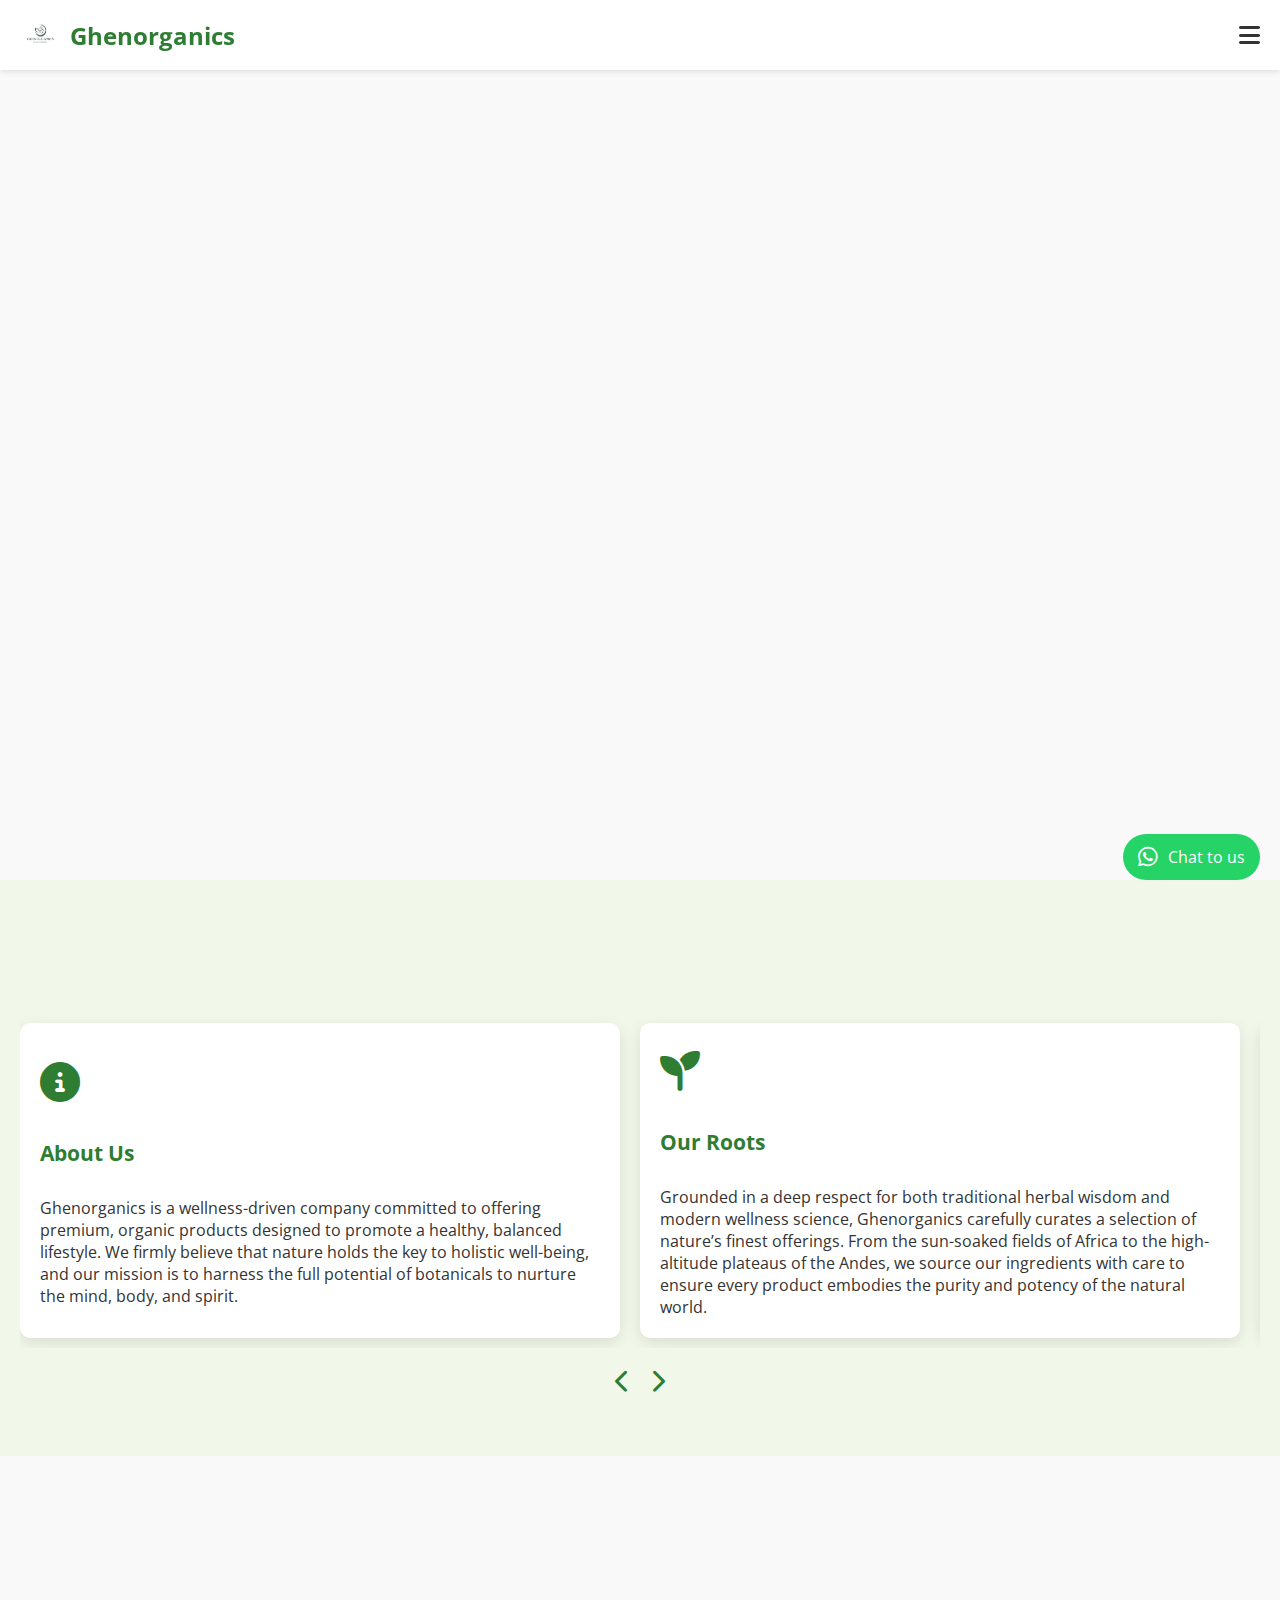
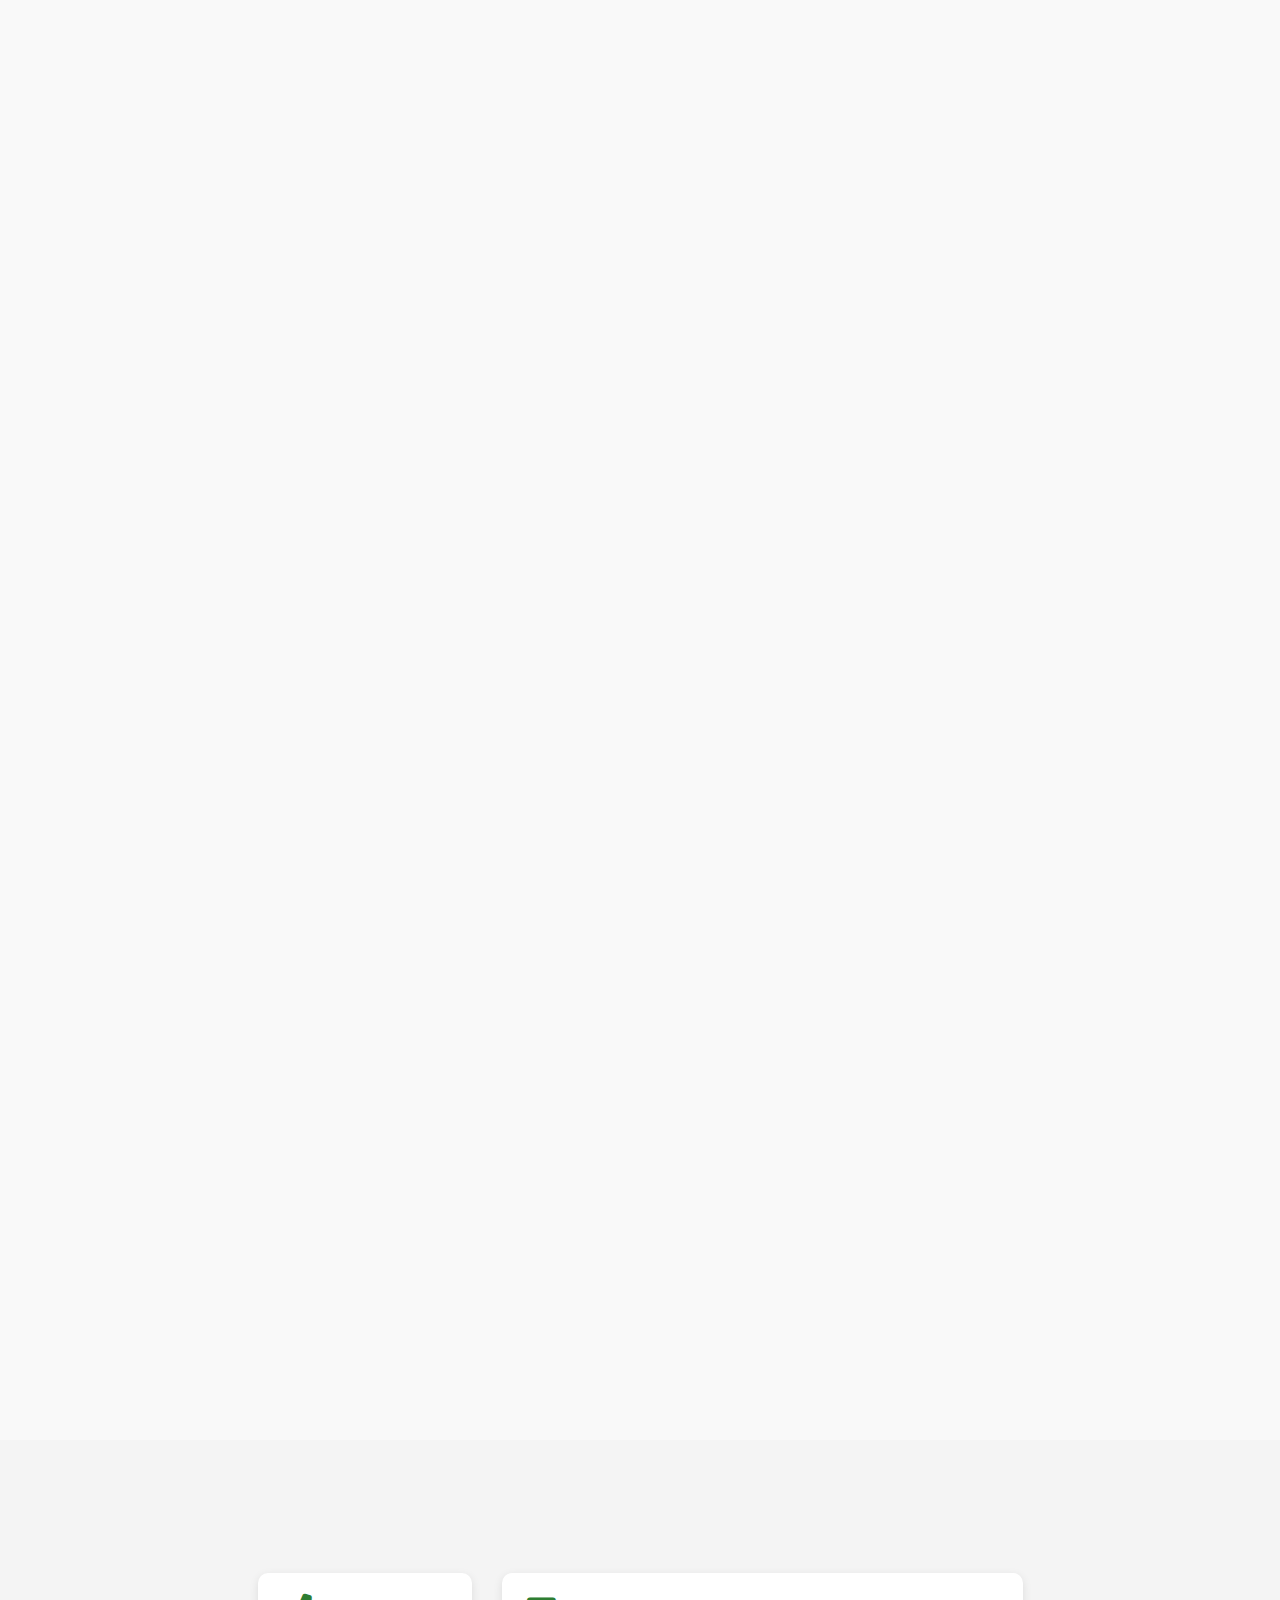
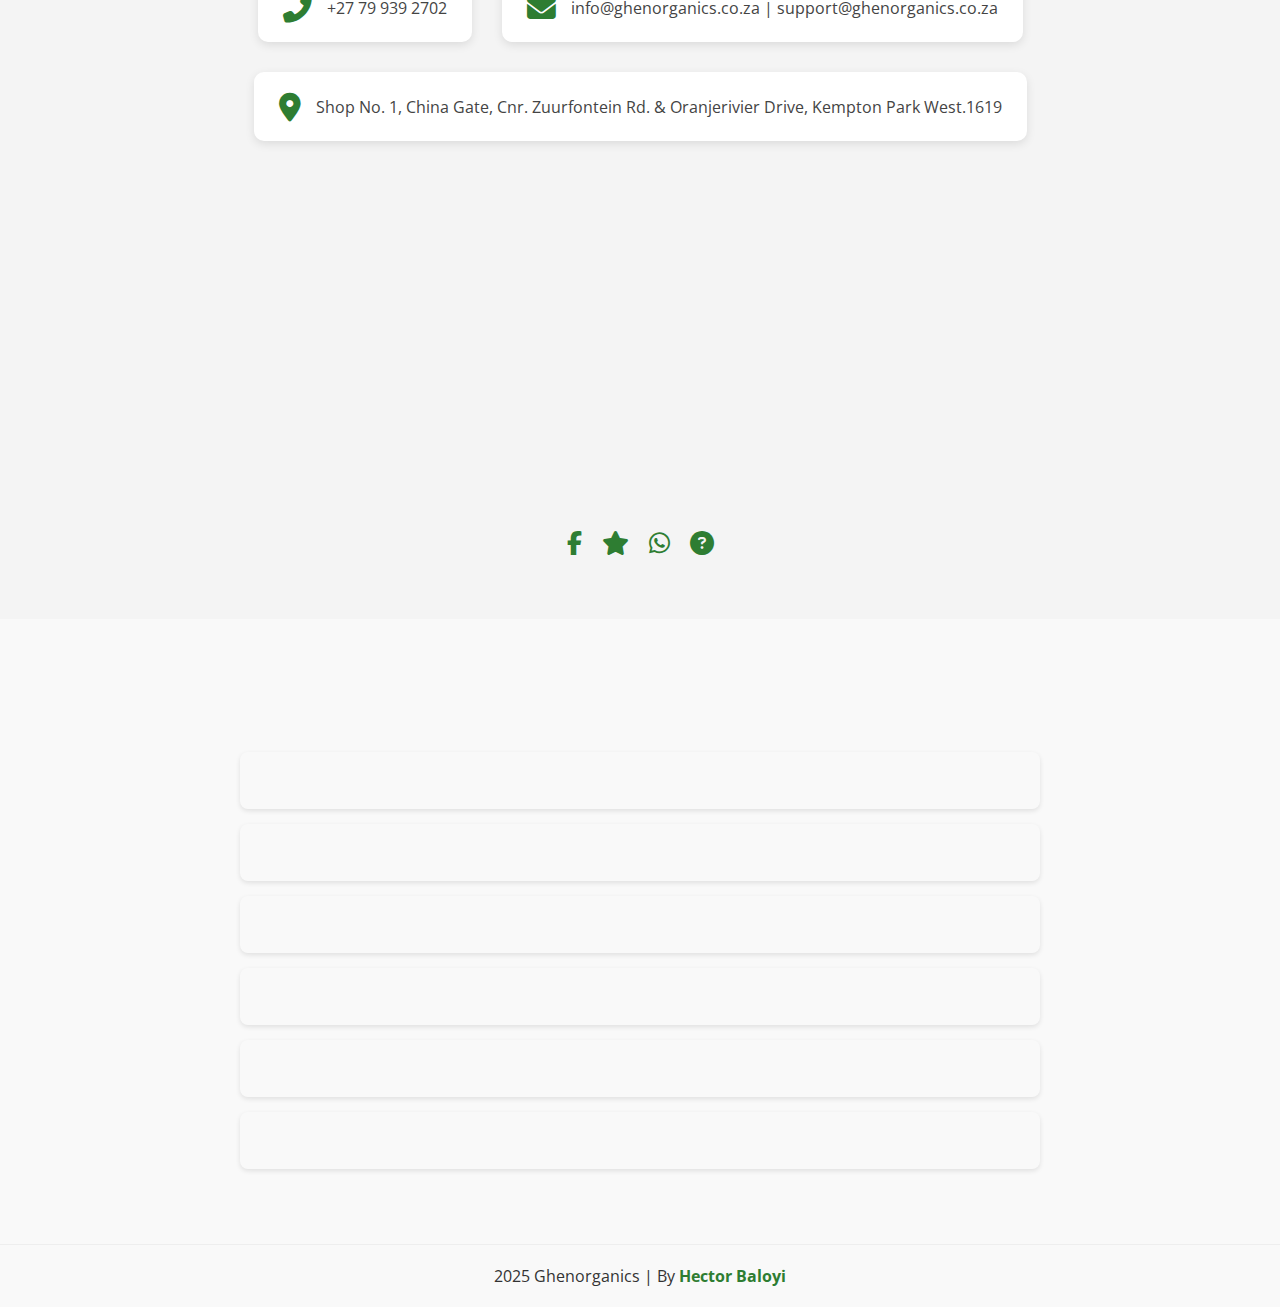
==== index.html @ cfd5ca0f "Update index.html" ====
<!DOCTYPE html>
<html lang="en">
    <head>
        <meta charset="UTF-8" />
        <meta name="viewport" content="width=device-width, initial-scale=1.0" />
        <title>Ghenorganics</title>
        <meta name="description" content="Ghenorganics offers premium organic wellness products to support your natural lifestyle. Explore our selection of herbal supplements and holistic health solutions." />
        <meta name="keywords" content="Ghenorganics, organic products, herbal supplements, wellness, health, natural remedies, South Africa" />
        <meta name="author" content="Hector Baloyi" />
      
        <!-- Open Graph / Facebook -->
        <meta property="og:type" content="website" />
        <meta property="og:title" content="Ghenorganics - Pure Organic Wellness" />
        <meta property="og:description" content="Explore our range of herbal wellness products, including Maca Root, Sea Moss, Shilajit, and more. Natural remedies, ethically sourced." />
        <meta property="og:image" content="images/logo.png" />
        <meta property="og:url" content="https://www.ghenorganics.co.za/" />
        <meta property="og:site_name" content="Ghenorganics" />
      
        <!-- Twitter Card -->
        <meta name="twitter:card" content="summary_large_image" />
        <meta name="twitter:title" content="Ghenorganics - Pure Organic Wellness" />
        <meta name="twitter:description" content="Organic health products that empower your wellbeing. Made with love in Africa." />
        <meta name="twitter:image" content="images/logo.png" />
      
        <!-- Favicon -->
        <link rel="icon" href="images/logo.png" type="image/png" />
      
        <!-- Stylesheets and Scripts -->
        <link rel="stylesheet" href="style.css" />
        <link rel="stylesheet" href="https://cdnjs.cloudflare.com/ajax/libs/font-awesome/6.5.0/css/all.min.css" />
        <link href="https://fonts.googleapis.com/css2?family=Open+Sans:wght@400;700&display=swap" rel="stylesheet" />
        <link href="https://cdn.jsdelivr.net/npm/aos@2.3.4/dist/aos.css" rel="stylesheet" />
        <script src="script.js" defer></script>
      </head>      
<body>

    <header>
        <div class="header-bar">
          <div class="logo">
            <img src="images/logo.png" alt="Ghenorganics Logo" />
            <h1>Ghenorganics</h1>
          </div>
          <div class="hamburger" id="hamburger">
            <i class="fas fa-bars"></i> <!-- Hamburger Icon -->
          </div>
        </div>
      
        <nav class="sidebar" id="sidebar">
          <div class="close-btn" id="closeSidebar"><i class="fas fa-times"></i></div>
          <ul>
            <li><a href="#hero"><i class="fas fa-home"></i> Home</a></li>
            <li><a href="#about"><i class="fas fa-leaf"></i> About</a></li>
            <li><a href="#products"><i class="fas fa-box"></i> Products</a></li>
            <li><a href="#contact"><i class="fas fa-envelope"></i> Contact</a></li>
            <li><a href="https://www.google.com/maps/place/Ghenorganics/@-32.7016281,5.8469894,4z/data=!4m8!3m7!1s0x24be9006da9719a5:0xdee1fea10354bb97!8m2!3d-34.6283864!4d27.2516952!9m1!1b1!16s%2Fg%2F11wc32sfz3?authuser=0&entry=ttu&g_ep=EgoyMDI1MDQwNy4wIKXMDSoASAFQAw%3D%3D" target="_blank"><i class="fas fa-star"></i> Rate Us</a></li>
            <li><a href="#faq"><i class="fas fa-question-circle"></i> FAQ</a></li>
          </ul>
        </nav>
      </header>
      

      <section id="hero" class="hero-slider">
        <div class="slide" style="background-image: url('images/slide1.jpg')">
          <div class="slide-text">
            <h1 data-aos="fade-up">Pure Organic Wellness</h1>
          </div>
        </div>
        <div class="slide" style="background-image: url('images/slide2.jpg')">
          <div class="slide-text">
            <h1 data-aos="fade-up">Naturally Boost Your Energy</h1>
          </div>
        </div>
        <div class="slide" style="background-image: url('images/slide3.jpg')">
          <div class="slide-text">
            <h1 data-aos="fade-up">Empower Your Health</h1>
          </div>
        </div>
        <div class="slide" style="background-image: url('images/slide4.jpg')">
          <div class="slide-text">
            <h1 data-aos="fade-up">Herbal Support for Modern Life</h1>
          </div>
        </div>
      </section>
    

  <section class="about" id="about">
    <h2 data-aos="fade-up">Welcome to Ghenorganics</h2>
    
    <div class="about-scroll-container">
      <div class="about-item">
        <div class="about-icon">
          <i class="fas fa-info-circle"></i>
        </div>
        <h3>About Us</h3>
        <p>
          Ghenorganics is a wellness-driven company committed to offering premium, organic products designed to promote a healthy, balanced lifestyle. We firmly believe that nature holds the key to holistic well-being, and our mission is to harness the full potential of botanicals to nurture the mind, body, and spirit.
        </p>
      </div>
  
      <div class="about-item">
        <div class="about-icon">
          <i class="fas fa-seedling"></i>
        </div>
        <h3>Our Roots</h3>
        <p>
          Grounded in a deep respect for both traditional herbal wisdom and modern wellness science, Ghenorganics carefully curates a selection of nature’s finest offerings. From the sun-soaked fields of Africa to the high-altitude plateaus of the Andes, we source our ingredients with care to ensure every product embodies the purity and potency of the natural world.
        </p>
      </div>
  
      <div class="about-item">
        <div class="about-icon">
          <i class="fas fa-box"></i>
        </div>
        <h3>Our Products</h3>
        <p>
          Ghenorganics proudly presents a range of thoughtfully crafted supplements, including blends featuring renowned ingredients like Maca Root, African Potato, and other health-boosting botanicals. Our formulations are designed to seamlessly integrate into your daily routine, supporting immune health, hormonal balance, energy, and overall vitality.
        </p>
      </div>
  
      <div class="about-item">
        <div class="about-icon">
          <i class="fas fa-check-circle"></i>
        </div>
        <h3>Quality Assurance</h3>
        <p>
          At Ghenorganics, quality is our highest priority. We adhere to stringent standards throughout the production process—from sourcing to packaging. Our dedication to purity ensures that each Ghenorganics product is free from artificial additives, preservatives, and GMOs, so you can trust that you're receiving the best nature has to offer.
        </p>
      </div>
  
      <div class="about-item">
        <div class="about-icon">
          <i class="fas fa-hands-helping"></i>
        </div>
        <h3>Community and Sustainability</h3>
        <p>
          Ghenorganics is more than just a brand; it’s a community of individuals committed to a natural approach to wellness. We foster a culture of shared knowledge, where everyone can learn and grow on their wellness journey. We are also dedicated to sustainable and ethical practices, ensuring our impact on the planet is as positive as the benefits our products provide.
        </p>
      </div>
  
      <div class="about-item">
        <div class="about-icon">
          <i class="fas fa-hand-holding-heart"></i>
        </div>
        <h3>Join Us on the Journey</h3>
        <p>
          Embark on a path to wellness with Ghenorganics. Whether you’re just beginning your journey toward a healthier lifestyle or are already well-versed in natural remedies, our products are crafted for you. Explore the richness of nature and discover the difference Ghenorganics can make in your life.
        </p>
      </div>
    </div>
  
    <div class="scroll-nav">
      <button class="scroll-btn prev-btn"><i class="fas fa-chevron-left"></i></button>
      <button class="scroll-btn next-btn"><i class="fas fa-chevron-right"></i></button>
    </div>
  </section>

  <section class="products" id="products">
    <h2 data-aos="fade-up">Our Products</h2>
    <div class="search-box" data-aos="fade-up">
      <input type="text" id="product-search" placeholder="Search for a product..." />
    </div>
    <div class="product-list">
      <div class="product" data-aos="fade-up">
        <img src="images/ashwagandha.jpg" alt="Ashwagandha" />
        <h3>Ashwagandha</h3>
        <p>Natural stress support and energy booster.</p>
        <p class="price">R130</p>
        <a class="btn" href="https://wa.me/27799392702?text=I'm%20interested%20in%20Ashwagandha">Order Now</a>
      </div>
      <div class="product" data-aos="fade-up">
        <img src="images/collagen.jpg" alt="Collagen" />
        <h3>Collagen</h3>
        <p>Supports skin, joints, and overall vitality.</p>
        <p class="price">R140</p>
        <a class="btn" href="https://wa.me/27799392702?text=I'm%20interested%20in%20Collagen">Order Now</a>
      </div>
      <div class="product" data-aos="fade-up">
        <img src="images/maca.jpg" alt="Maca Root" />
        <h3>Maca Root</h3>
        <p>Enhances stamina, mood and endurance.</p>
        <p class="price">R120</p>
        <a class="btn" href="https://wa.me/27799392702?text=I'm%20interested%20in%20Maca%20Root">Order Now</a>
      </div>
      <div class="product" data-aos="fade-up">
        <img src="images/macho.jpg" alt="Macho Man" />
        <h3>Macho Man</h3>
        <p>Men's vitality and hormonal balance.</p>
        <p class="price">R170</p>
        <a class="btn" href="https://wa.me/27799392702?text=I'm%20interested%20in%20Macho%20Man">Order Now</a>
      </div>
      <div class="product" data-aos="fade-up">
        <img src="images/moringa.jpg" alt="Moringa" />
        <h3>Moringa</h3>
        <p>Superfood packed with nutrients and antioxidants.</p>
        <p class="price">R90</p>
        <a class="btn" href="https://wa.me/27799392702?text=I'm%20interested%20in%20Moringa">Order Now</a>
      </div>
      <div class="product" data-aos="fade-up">
        <img src="images/seamoss.jpg" alt="SEA MOSS" />
        <h3>SEA MOSS</h3>
        <p>Immune-boosting marine super supplement.</p>
        <p class="price">R150</p>
        <a class="btn" href="https://wa.me/27799392702?text=I'm%20interested%20in%20SEA%20MOSS">Order Now</a>
      </div>
      <div class="product" data-aos="fade-up">
        <img src="images/shilajit.jpg" alt="Shilajit" />
        <h3>Shilajit</h3>
        <p>Restores energy, enhances performance and wellness.</p>
        <p class="price">R200</p>
        <a class="btn" href="https://wa.me/27799392702?text=I'm%20interested%20in%20Shilajit">Order Now</a>
      </div>
      <div class="product" data-aos="fade-up">
        <img src="images/soursop.jpg" alt="Soursop Leaves" />
        <h3>Soursop Leaves</h3>
        <p>Traditional remedy for immunity and detox.</p>
        <p class="price">R100</p>
        <a class="btn" href="https://wa.me/27799392702?text=I'm%20interested%20in%20Soursop%20Leaves">Order Now</a>
      </div>
      <div class="product" data-aos="fade-up">
        <img src="images/zinc.jpg" alt="Zinc" />
        <h3>Zinc</h3>
        <p>Supports immunity and cellular metabolism.</p>
        <p class="price">R80</p>
        <a class="btn" href="https://wa.me/27799392702?text=I'm%20interested%20in%20Zinc">Order Now</a>
      </div>
    </div>
  </section>

  <section class="contact" id="contact">
    <h2 data-aos="fade-up">Contact Us</h2>
    
    <div class="contact-container">
      <div class="contact-info">
        <div class="contact-item">
          <div class="contact-icon">
            <i class="fas fa-phone-alt"></i>
          </div>
          <div class="contact-text">
            <p>+27 79 939 2702</p>
          </div>
        </div>
        
        <div class="contact-item">
          <div class="contact-icon">
            <i class="fas fa-envelope"></i>
          </div>
          <div class="contact-text">
            <p>info@ghenorganics.co.za | support@ghenorganics.co.za</p>
          </div>
        </div>
        
        <div class="contact-item">
          <div class="contact-icon">
            <i class="fas fa-map-marker-alt"></i>
          </div>
          <div class="contact-text">
            <p>Shop No. 1, China Gate, Cnr. Zuurfontein Rd. & Oranjerivier Drive, Kempton Park West.1619</p>
          </div>
        </div>
      </div>
      
      <iframe class="map" data-aos="fade-up" src="https://www.google.com/maps?q=14+Panfluit+Street,+Eco+Park+East,+Centurion,+Gauteng,+0157&output=embed"></iframe>
    </div>
    
    <div class="contact-links">
      <a href="https://www.facebook.com/ghenoragnics/" target="_blank" class="contact-link">
        <i class="fab fa-facebook-f"></i>
      </a>
      <a href="https://www.google.com/maps/place/Ghenorganics/@-32.7016281,5.8469894,4z/data=!4m8!3m7!1s0x24be9006da9719a5:0xdee1fea10354bb97!8m2!3d-34.6283864!4d27.2516952!9m1!1b1!16s%2Fg%2F11wc32sfz3?authuser=0&entry=ttu&g_ep=EgoyMDI1MDQwNy4wIKXMDSoASAFQAw%3D%3D" target="_blank" class="contact-link">
        <i class="fas fa-star"></i>
      </a>
      <a href="https://wa.me/27799392702" target="_blank" class="contact-link">
        <i class="fab fa-whatsapp"></i>
      </a>
      <a href="#faq" class="contact-link">
        <i class="fas fa-question-circle"></i>
      </a>
    </div>
  </section>

  <!-- FAQ Section -->
  <section class="faq" id="faq">
    <h2 data-aos="fade-up">Frequently Asked Questions</h2>
    <div class="faq-container">
      <div class="faq-item">
        <div class="faq-question" data-aos="fade-up">Are your products organic?</div>
        <div class="faq-answer" data-aos="fade-up">
          Yes, at GhenOrganics, we prioritize using certified organic ingredients in all our products. We carefully source them from trusted suppliers to meet the highest standards of quality and purity. Our goal is to provide natural, wholesome options that promote your health and wellness, free from harmful chemicals and additives.
        </div>
      </div>

      <div class="faq-item">
        <div class="faq-question" data-aos="fade-up">How long will it take to receive my order?</div>
        <div class="faq-answer" data-aos="fade-up">
          Domestic Shipping: For orders within South Africa, standard shipping typically takes 3-7 business days. We also offer expedited shipping, which delivers in 1-3 business days for faster service.
        </div>
      </div>

      <div class="faq-item">
        <div class="faq-question" data-aos="fade-up">Can I use your products if I’m pregnant or breastfeeding?</div>
        <div class="faq-answer" data-aos="fade-up">
          Yes, many of our products are safe to use during pregnancy and breastfeeding, as they contain natural and organic ingredients. However, please consider the following:
          <br><br>
          Consult Your Healthcare Provider: Always check with your healthcare provider before using any new skincare or wellness products during pregnancy or breastfeeding, especially if you have specific concerns or conditions.
          <br><br>
          Check Product Labels: Read the labels and product descriptions for any specific warnings or recommendations related to pregnancy and breastfeeding.
          <br><br>
          Avoid Certain Ingredients: Certain ingredients, such as essential oils (e.g., rosemary, clary sage, peppermint), retinoids, and salicylic acid, may not be suitable during pregnancy. Check the ingredient list carefully and avoid these substances unless approved by your healthcare provider.
          <br><br>
          Perform a Patch Test: Hormonal changes during pregnancy can make skin more sensitive. Test the product by applying a small amount to a small area of skin and wait 24 hours to check for any adverse reactions.
          <br><br>
          Use Gentle, Hydrating Products: Opt for gentle, hydrating products free from harsh chemicals or fragrances, as your skin may be more sensitive during this time.
          <br><br>
          At GhenOrganics, we strive to create safe, effective products for every stage of life. If you have concerns about using our products while pregnant or breastfeeding, don’t hesitate to reach out to our customer service team for more guidance.
        </div>
      </div>

      <div class="faq-item">
        <div class="faq-question" data-aos="fade-up">Are your products safe for children?</div>
        <div class="faq-answer" data-aos="fade-up">
          Yes, many of our products are safe for children, thanks to our use of natural, gentle, and organic ingredients. However, children’s skin can be more sensitive than adults, so we recommend the following precautions:
          <br><br>
          Check Product Labels: Always review the product labels for any age-specific recommendations or warnings.
          <br><br>
          Patch Test First: Before applying a new product to your child, perform a patch test by applying a small amount on a small area of their skin. Wait 24 hours to check for any adverse reactions.
          <br><br>
          Consult with a Pediatrician: If you're unsure about a product’s suitability for your child, it’s best to consult with your pediatrician or healthcare provider.
          <br><br>
          Avoid Certain Ingredients: Some essential oils and strong botanicals may not be suitable for young children. Always check the ingredient list and avoid products with strong essential oils or other intense ingredients that could irritate a child’s delicate skin.
          <br><br>
          We are committed to transparency and ensuring the safety of all our products. If you have specific questions or concerns, feel free to contact our customer service team.
        </div>
      </div>

      <div class="faq-item">
        <div class="faq-question" data-aos="fade-up">What ingredients do you use in your products?</div>
        <div class="faq-answer" data-aos="fade-up">
          We use a variety of organic plant extracts and natural ingredients in our products. Our focus is on harnessing the power of nature to deliver effective, nourishing skincare and wellness solutions.
        </div>
      </div>

      <div class="faq-item">
        <div class="faq-question" data-aos="fade-up">How should I store my products?</div>
        <div class="faq-answer" data-aos="fade-up">
          To maintain the effectiveness of your GhenOrganics products, please follow these storage guidelines:
          <br><br>
          Store in a Cool, Dry Place: Keep your products in a cool, dry environment, away from direct sunlight, heat, and moisture, to preserve their potency.
          <br><br>
          Seal Tightly: Ensure that all containers are tightly sealed after use to protect the products from air and moisture, which can degrade their quality.
          <br><br>
          Avoid Refrigeration: Most of our products do not require refrigeration unless stated otherwise on the product label. Room temperature storage is usually sufficient.
          <br><br>
          Use Clean Hands or Utensils: For products in jars or tubs, always use clean hands or utensils to avoid contaminating the product with bacteria.
          <br><br>
          Follow Specific Instructions: Some products may have unique storage needs outlined on their labels. Please follow these instructions to ensure the best performance.
          <br><br>
          By following these simple storage tips, you can ensure that your GhenOrganics products remain effective and safe to use for as long as possible.
        </div>
      </div>
    </div>
  </section>

  <footer>
    <p>2025 Ghenorganics | By <a href="https://www.valoyitech.co.za/" target="_blank">Hector Baloyi</a></p>
  </footer>

  <a class="floating-whatsapp" href="https://wa.me/27799392702" target="_blank">
    <i class="fab fa-whatsapp"></i> Chat to us
  </a>

  <script src="https://cdn.jsdelivr.net/npm/aos@2.3.4/dist/aos.js"></script>
  <script>
    AOS.init();
  </script>
</body>
</html>
---- style.css ----
@import url('https://fonts.googleapis.com/css2?family=Open+Sans:wght@400;700&display=swap');

* {
  margin: 0;
  padding: 0;
  box-sizing: border-box;
}

body {
  font-family: 'Open Sans', sans-serif;
  background-color: #f9f9f9;
  color: #333;
}

/* Header Styles */
.header-bar {
  display: flex;
  justify-content: space-between;
  align-items: center;
  padding: 15px 20px;
  background-color: #fff;
  position: sticky;
  top: 0;
  z-index: 1000;
  box-shadow: 0 2px 5px rgba(0,0,0,0.1);
  transition: top 0.3s;
}

.logo {
  display: flex;
  align-items: center;
  gap: 10px;
}

.logo img {
  height: 40px;
}

.logo h1 {
  color: #2e7d32;
  font-size: 1.5rem;
}

.hamburger {
  font-size: 24px;
  cursor: pointer;
  display: flex;
  align-items: center;
  justify-content: center;
  z-index: 1001;
}

/* Sidebar Styles */
.sidebar {
  position: fixed;
  top: 0;
  left: -250px;
  width: 250px;
  height: 100%;
  background-color: #2e2e2e;
  color: #fff;
  transition: left 0.3s ease;
  z-index: 1000;
  padding-top: 60px;
}

.sidebar.active {
  left: 0;
}

.sidebar ul {
  list-style: none;
  padding: 0;
}

.sidebar ul li {
  padding: 15px 20px;
  border-bottom: 1px solid #444;
}

.sidebar ul li a {
  color: #fff;
  text-decoration: none;
  display: flex;
  align-items: center;
  gap: 10px;
  transition: transform 0.3s, color 0.3s;
}

.sidebar ul li a:hover {
  color: #00ff99;
  transform: translateX(5px);
}

.close-btn {
  position: absolute;
  top: 10px;
  right: 15px;
  font-size: 22px;
  cursor: pointer;
  color: #fff;
}

/* Responsive Styles */
@media (max-width: 768px) {
  .sidebar.active {
    left: 0;
  }
}

/* Hide header on scroll down, show on scroll up */
.hide-header {
  top: -80px !important;
}



/* HERO SECTION */
.hero-slider {
  position: relative;
  height: 90vh;
  overflow: hidden;
}

.slide {
  position: absolute;
  width: 100%;
  height: 100%;
  background-size: cover;
  background-position: center;
  transition: opacity 1s ease-in-out;
  opacity: 0;
}

.slide.active {
  opacity: 1;
  z-index: 2;
}

.slide-text {
  position: absolute;
  bottom: 20%;
  left: 10%;
  color: #fff;
  z-index: 3;
}

.slide-text h1 {
  font-size: 3rem;
  text-shadow: 2px 2px 5px rgba(0,0,0,0.6);
}



/* ABOUT SECTION */
.about {
  padding: 60px 20px;
  background: #f1f8e9;
  text-align: center;
}

.about h2 {
  font-size: 2rem;
  color: #2e7d32;
  margin-bottom: 30px;
}

.about-scroll-container {
  display: flex;
  overflow-x: auto;
  gap: 20px;
  padding: 10px 0;
  scrollbar-width: none; /* Hide scrollbar in Firefox */
  -ms-overflow-style: none; /* Hide scrollbar in IE and Edge */
}

.about-scroll-container::-webkit-scrollbar {
  display: none; /* Hide scrollbar in Chrome, Safari, and Opera */
}

.about-item {
  background: white;
  border-radius: 10px;
  padding: 20px;
  box-shadow: 0 5px 15px rgba(0,0,0,0.1);
  transition: transform 0.3s, box-shadow 0.3s;
  text-align: left;
  min-width: 300px;
  max-width: 600px; /* Added max-width to allow text to wrap */
  flex: 0 0 auto; /* Prevent items from shrinking */
  display: flex;
  flex-direction: column;
  justify-content: center;
  gap: 15px; /* Adds space between elements */
}

.about-item:hover {
  transform: translateY(-10px);
  box-shadow: 0 10px 25px rgba(0,0,0,0.15);
}

.about-icon {
  font-size: 2.5rem;
  color: #2e7d32;
  margin-bottom: 15px;
}

.about-item h3 {
  font-size: 1.3rem;
  color: #2e7d32;
  margin-bottom: 15px;
}

.scroll-nav {
  display: flex;
  justify-content: center;
  margin-top: 20px;
}

.scroll-btn {
  background: none;
  border: none;
  font-size: 1.5rem;
  color: #2e7d32;
  cursor: pointer;
  margin: 0 10px;
  transition: color 0.3s;
}

.scroll-btn:hover {
  color: #1b5e20;
}

/* PRODUCTS SECTION */
.products {
  padding: 60px 20px;
}

.products h2 {
  text-align: center;
  font-size: 2rem;
  margin-bottom: 30px;
  color: #2e7d32;
}

.search-box {
  max-width: 400px;
  margin: 0 auto 30px;
}

.search-box input {
  width: 100%;
  padding: 10px 15px;
  border-radius: 8px;
  border: 1px solid #ccc;
  font-size: 1rem;
}

.product-list {
  display: grid;
  grid-template-columns: repeat(auto-fit, minmax(250px, 1fr));
  gap: 20px;
}

.product {
  background: white;
  padding: 20px;
  border-radius: 15px;
  box-shadow: 0 5px 15px rgba(0,0,0,0.1);
  transition: transform 0.3s;
}

.product:hover {
  transform: translateY(-5px);
}

.product img {
  width: 100%;
  height: 200px;
  object-fit: cover;
  border-radius: 10px;
}

.product h3 {
  margin-top: 15px;
  color: #2e7d32;
}

.product p {
  font-size: 0.95rem;
  margin: 10px 0;
}

.product .price {
  font-weight: bold;
  color: #444;
}

.product .btn {
  margin-top: 10px;
  background: #2e7d32;
  color: white;
  padding: 10px 15px;
  border: none;
  border-radius: 8px;
  cursor: pointer;
  transition: background 0.3s;
  text-decoration: none;
  display: inline-block;
}

.product .btn:hover {
  background: #1b5e20;
}

/* CONTACT SECTION */
.contact {
  background: #f4f4f4;
  padding: 60px 20px;
  text-align: center;
}

.contact h2 {
  color: #2e7d32;
  font-size: 2rem;
  margin-bottom: 30px;
}

.contact .info {
  margin: 20px 0;
  font-size: 1.1rem;
}

.map {
  margin-top: 30px;
  width: 100%;
  height: 300px;
  border: none;
  border-radius: 10px;
}

/* FLOATING WHATSAPP */
.floating-whatsapp {
  position: fixed;
  bottom: 20px;
  right: 20px;
  background: #25d366;
  color: white;
  padding: 12px 15px;
  border-radius: 50px;
  display: flex;
  align-items: center;
  gap: 10px;
  font-size: 1rem;
  z-index: 999;
  text-decoration: none;
  transition: background 0.3s;
}

.floating-whatsapp:hover {
  background: #128c7e;
}

.floating-whatsapp i {
  font-size: 1.4rem;
}

/* FAQ SECTION */
.faq {
  padding: 60px 20px;
  background: #f9f9f9;
}

.faq h2 {
  text-align: center;
  font-size: 2rem;
  margin-bottom: 30px;
  color: #2e7d32;
}

.faq-container {
  max-width: 800px;
  margin: 0 auto;
}

.faq-item {
  margin-bottom: 15px;
  border-radius: 8px;
  overflow: hidden;
  box-shadow: 0 2px 5px rgba(0,0,0,0.1);
}

.faq-question {
  background: #2e7d32;
  color: white;
  padding: 15px 20px;
  cursor: pointer;
  font-weight: bold;
  display: flex;
  justify-content: space-between;
  align-items: center;
  transition: background 0.3s;
}

.faq-question:hover {
  background: #1b5e20;
}

.faq-question::after {
  content: '+';
  font-size: 1.2rem;
}

.faq-item.active .faq-question::after {
  content: '-';
}

.faq-answer {
  background: white;
  padding: 0 20px;
  max-height: 0;
  overflow: hidden;
  transition: max-height 0.3s ease-out, padding 0.3s ease;
}

.faq-item.active .faq-answer {
  max-height: 500px;
  padding: 15px 20px;
  border-top: 1px solid #eee;
}


/* Contact Section Styles */
.contact {
  background: #f4f4f4;
  padding: 60px 20px;
}

.contact-container {
  max-width: 1200px;
  margin: 0 auto;
  text-align: center;
}

.contact-info {
  display: flex;
  justify-content: center;
  flex-wrap: wrap;
  gap: 30px;
  margin-bottom: 30px;
}

.contact-item {
  display: flex;
  align-items: center;
  gap: 15px;
  text-align: left;
  background: white;
  padding: 15px 25px;
  border-radius: 10px;
  box-shadow: 0 3px 10px rgba(0,0,0,0.1);
}

.contact-icon {
  font-size: 1.8rem;
  color: #2e7d32;
}

.contact-text {
  font-size: 1rem;
  color: #444;
}

.contact-links {
  display: flex;
  justify-content: center;
  gap: 20px;
  margin-top: 30px;
}

.contact-link {
  font-size: 1.5rem;
  color: #2e7d32;
  transition: transform 0.3s, color 0.3s;
}

.contact-link:hover {
  transform: translateY(-3px);
  color: #1b5e20;
}

.map {
  width: 100%;
  height: 300px;
  border: none;
  border-radius: 10px;
  margin-top: 20px;
}

/* Footer Styles */
footer {
  text-align: center;
  padding: 20px;
  background: #f9f9f9;
  border-top: 1px solid #eee;
}

footer a {
  color: #2e7d32;
  text-decoration: none;
  font-weight: bold;
}

footer a:hover {
  text-decoration: underline;
}

/* Responsive Adjustments */
@media (max-width: 768px) {
  .contact-info {
    flex-direction: column;
    align-items: center;
  }
  
  .contact-item {
    width: 100%;
    max-width: 400px;
  }
}
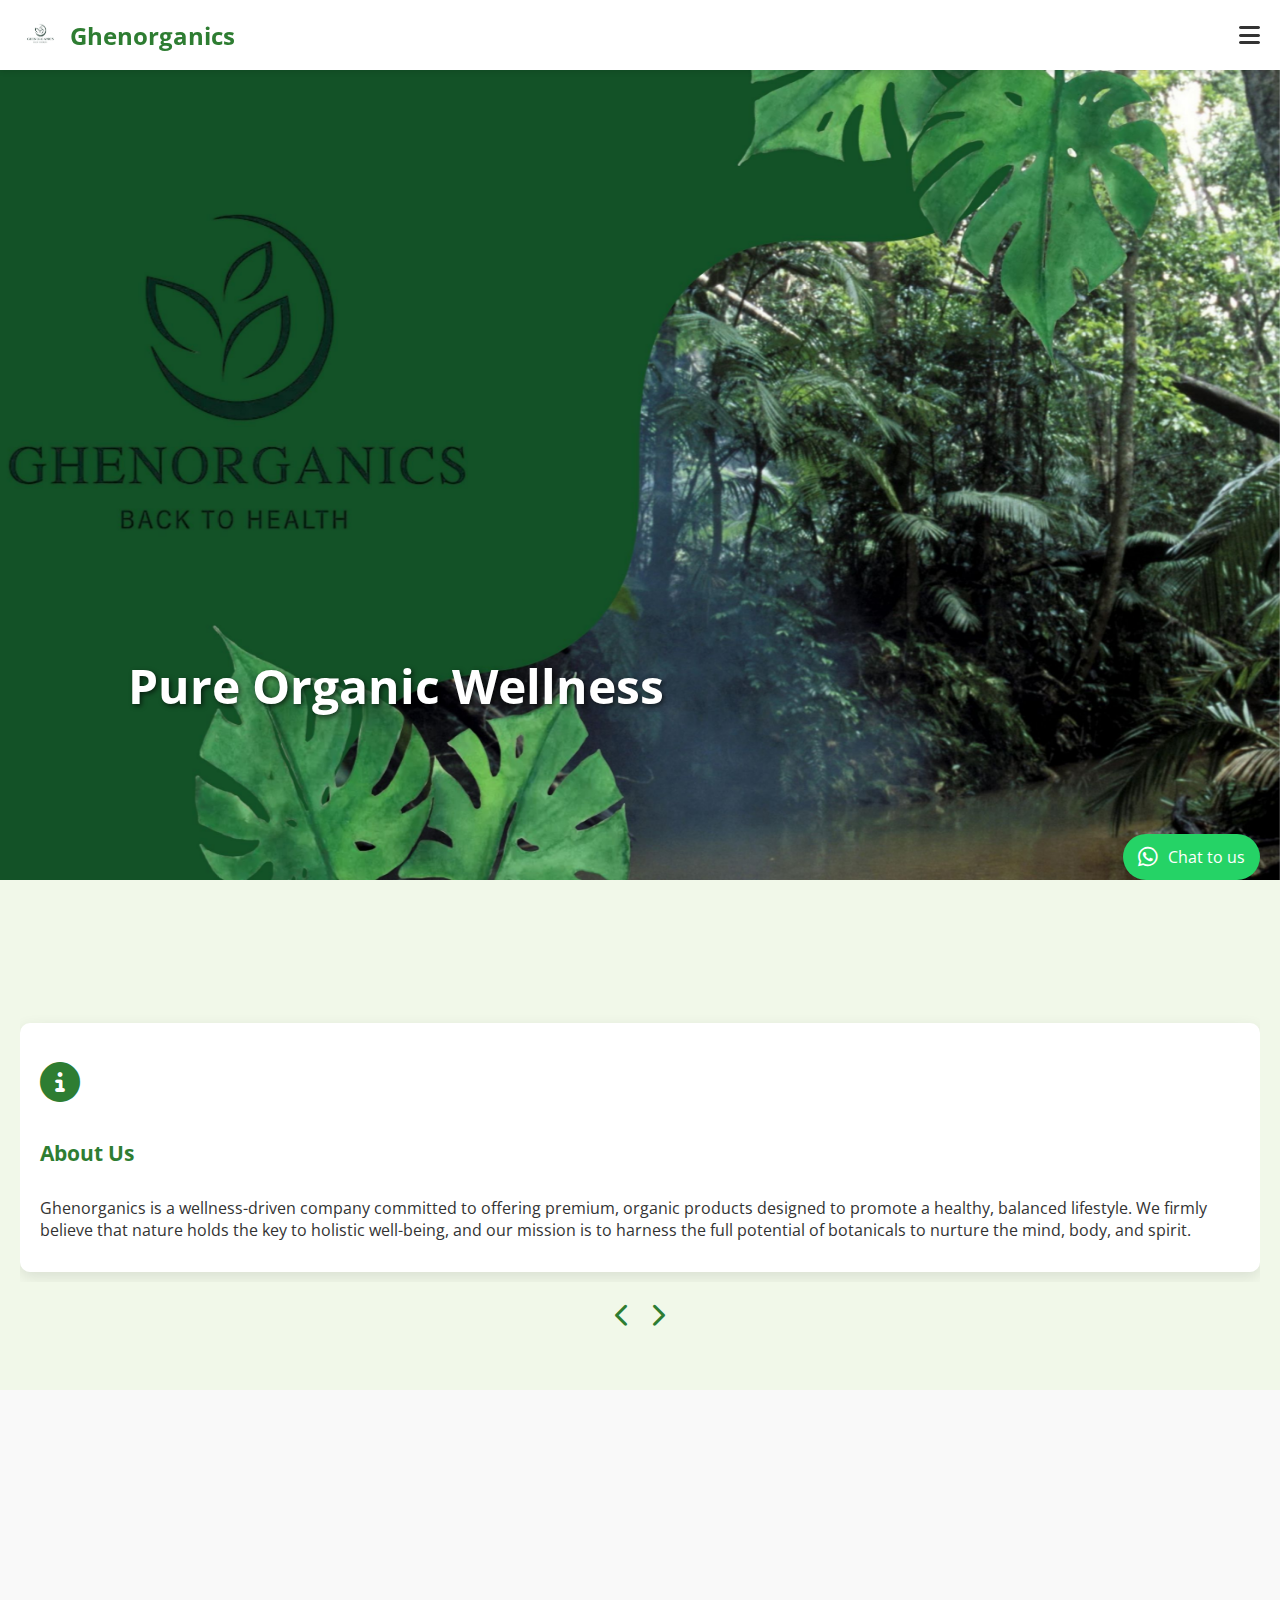
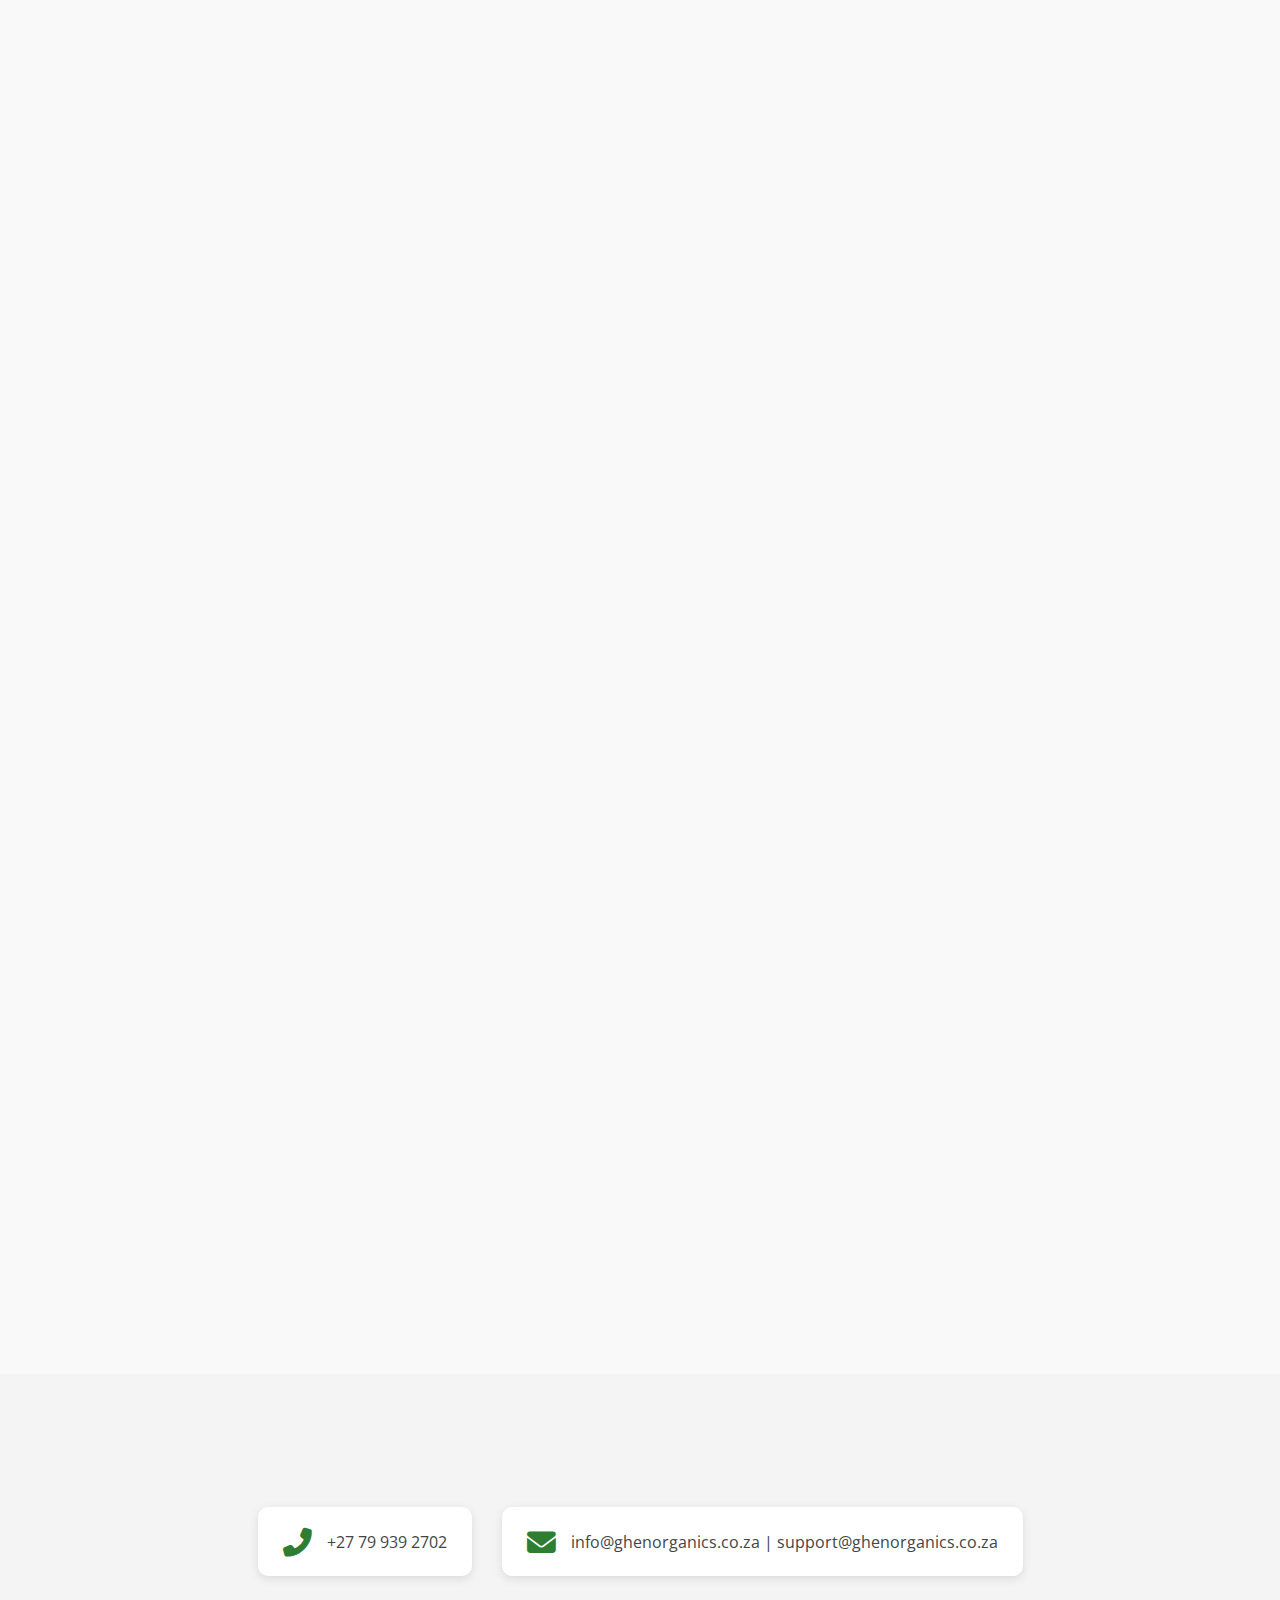
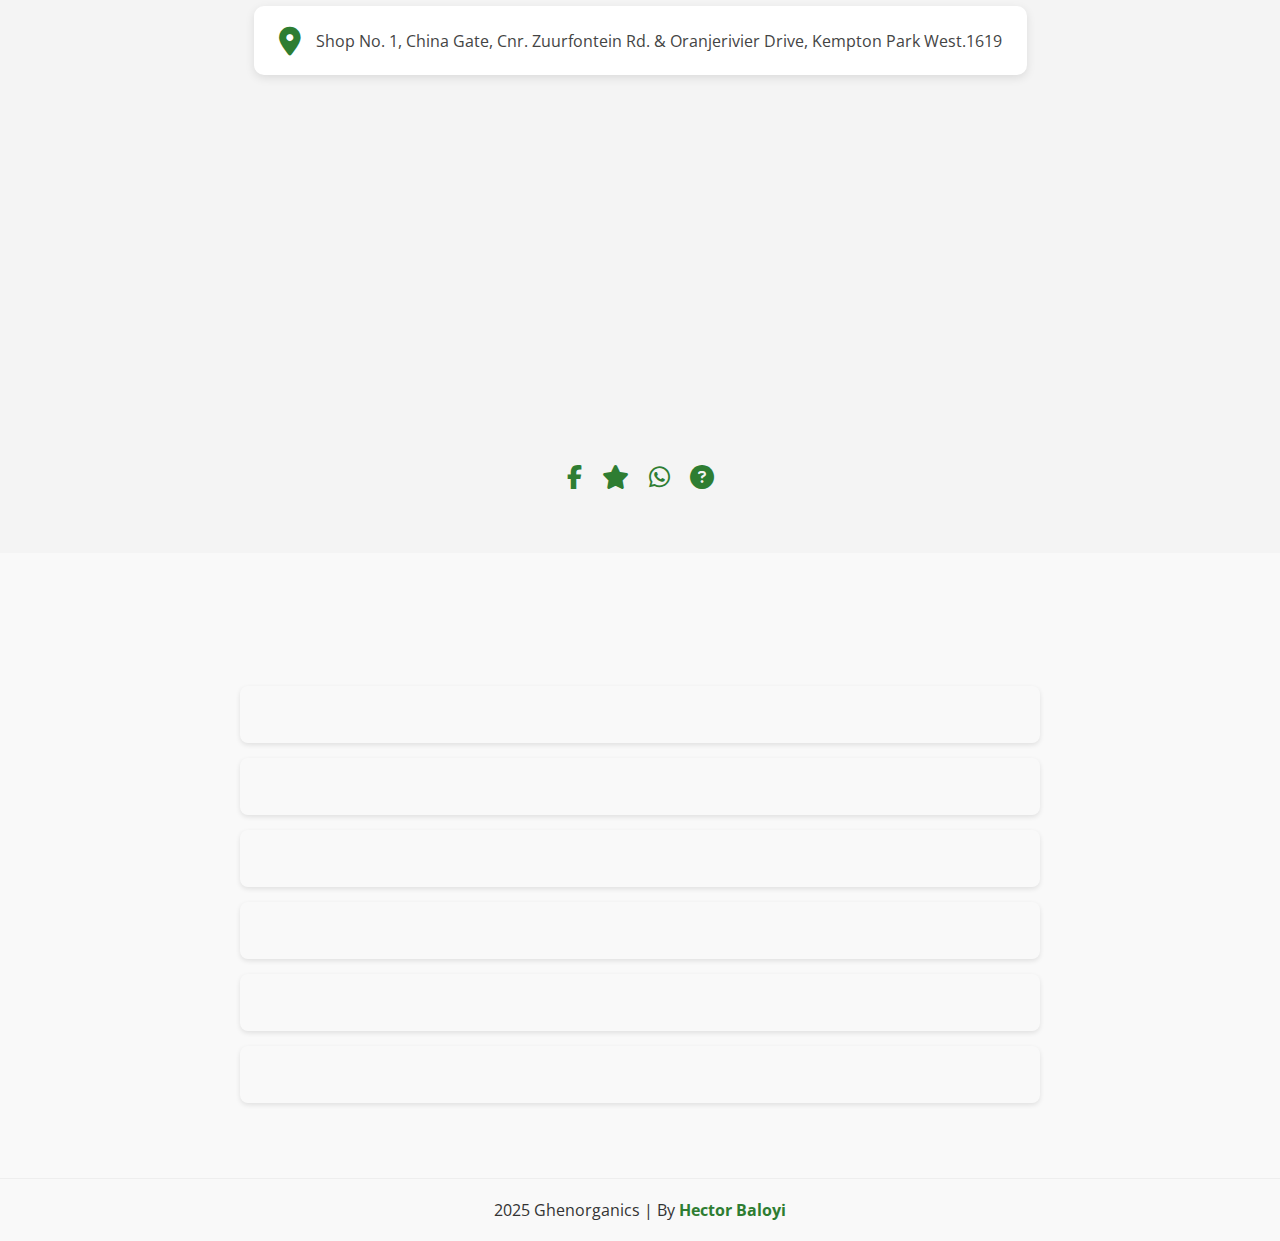
==== commit 194031ab: "Update index.html" ====
--- a/index.html
+++ b/index.html
@@ -171,14 +171,14 @@
         <img src="images/collagen.jpg" alt="Collagen" />
         <h3>Collagen</h3>
         <p>Supports skin, joints, and overall vitality.</p>
-        <p class="price">R140</p>
+        <p class="price">R120</p>
         <a class="btn" href="https://wa.me/27799392702?text=I'm%20interested%20in%20Collagen">Order Now</a>
       </div>
       <div class="product" data-aos="fade-up">
         <img src="images/maca.jpg" alt="Maca Root" />
         <h3>Maca Root</h3>
         <p>Enhances stamina, mood and endurance.</p>
-        <p class="price">R120</p>
+        <p class="price">R140</p>
         <a class="btn" href="https://wa.me/27799392702?text=I'm%20interested%20in%20Maca%20Root">Order Now</a>
       </div>
       <div class="product" data-aos="fade-up">
--- a/style.css
+++ b/style.css
@@ -168,11 +168,13 @@
 .about-scroll-container {
   display: flex;
   overflow-x: auto;
+  scroll-snap-type: x mandatory; /* Snap each card into view */
   gap: 20px;
   padding: 10px 0;
-  scrollbar-width: none; /* Hide scrollbar in Firefox */
-  -ms-overflow-style: none; /* Hide scrollbar in IE and Edge */
-}
+  scrollbar-width: none;
+  -ms-overflow-style: none;
+}
+
 
 .about-scroll-container::-webkit-scrollbar {
   display: none; /* Hide scrollbar in Chrome, Safari, and Opera */
@@ -185,14 +187,18 @@
   box-shadow: 0 5px 15px rgba(0,0,0,0.1);
   transition: transform 0.3s, box-shadow 0.3s;
   text-align: left;
-  min-width: 300px;
-  max-width: 600px; /* Added max-width to allow text to wrap */
-  flex: 0 0 auto; /* Prevent items from shrinking */
+  min-width: 100%; /* Make it full width of viewport/container */
+  max-width: 100%;
+  box-sizing: border-box;
   display: flex;
   flex-direction: column;
   justify-content: center;
-  gap: 15px; /* Adds space between elements */
-}
+  gap: 15px;
+  flex-shrink: 0; /* Do not shrink */
+  scroll-snap-align: start; /* Snap each item into view */
+}
+
+
 
 .about-item:hover {
   transform: translateY(-10px);
@@ -230,6 +236,14 @@
 .scroll-btn:hover {
   color: #1b5e20;
 }
+
+@media (max-width: 600px) {
+  .about-item {
+    padding: 15px;
+    font-size: 0.95rem; /* Slightly smaller text */
+  }
+}
+
 
 /* PRODUCTS SECTION */
 .products {
@@ -339,6 +353,15 @@
   border-radius: 10px;
 }
 
+/* Desktop-specific styles */
+@media (min-width: 768px) {
+  .map {
+    width: 80%; /* Adjust as needed */
+    max-width: 1000px; /* Optional: Set a maximum width */
+    height: 400px; /* Optional: Increase height for desktop */
+  }
+}
+
 /* FLOATING WHATSAPP */
 .floating-whatsapp {
   position: fixed;
@@ -526,4 +549,4 @@
     width: 100%;
     max-width: 400px;
   }
-}+}
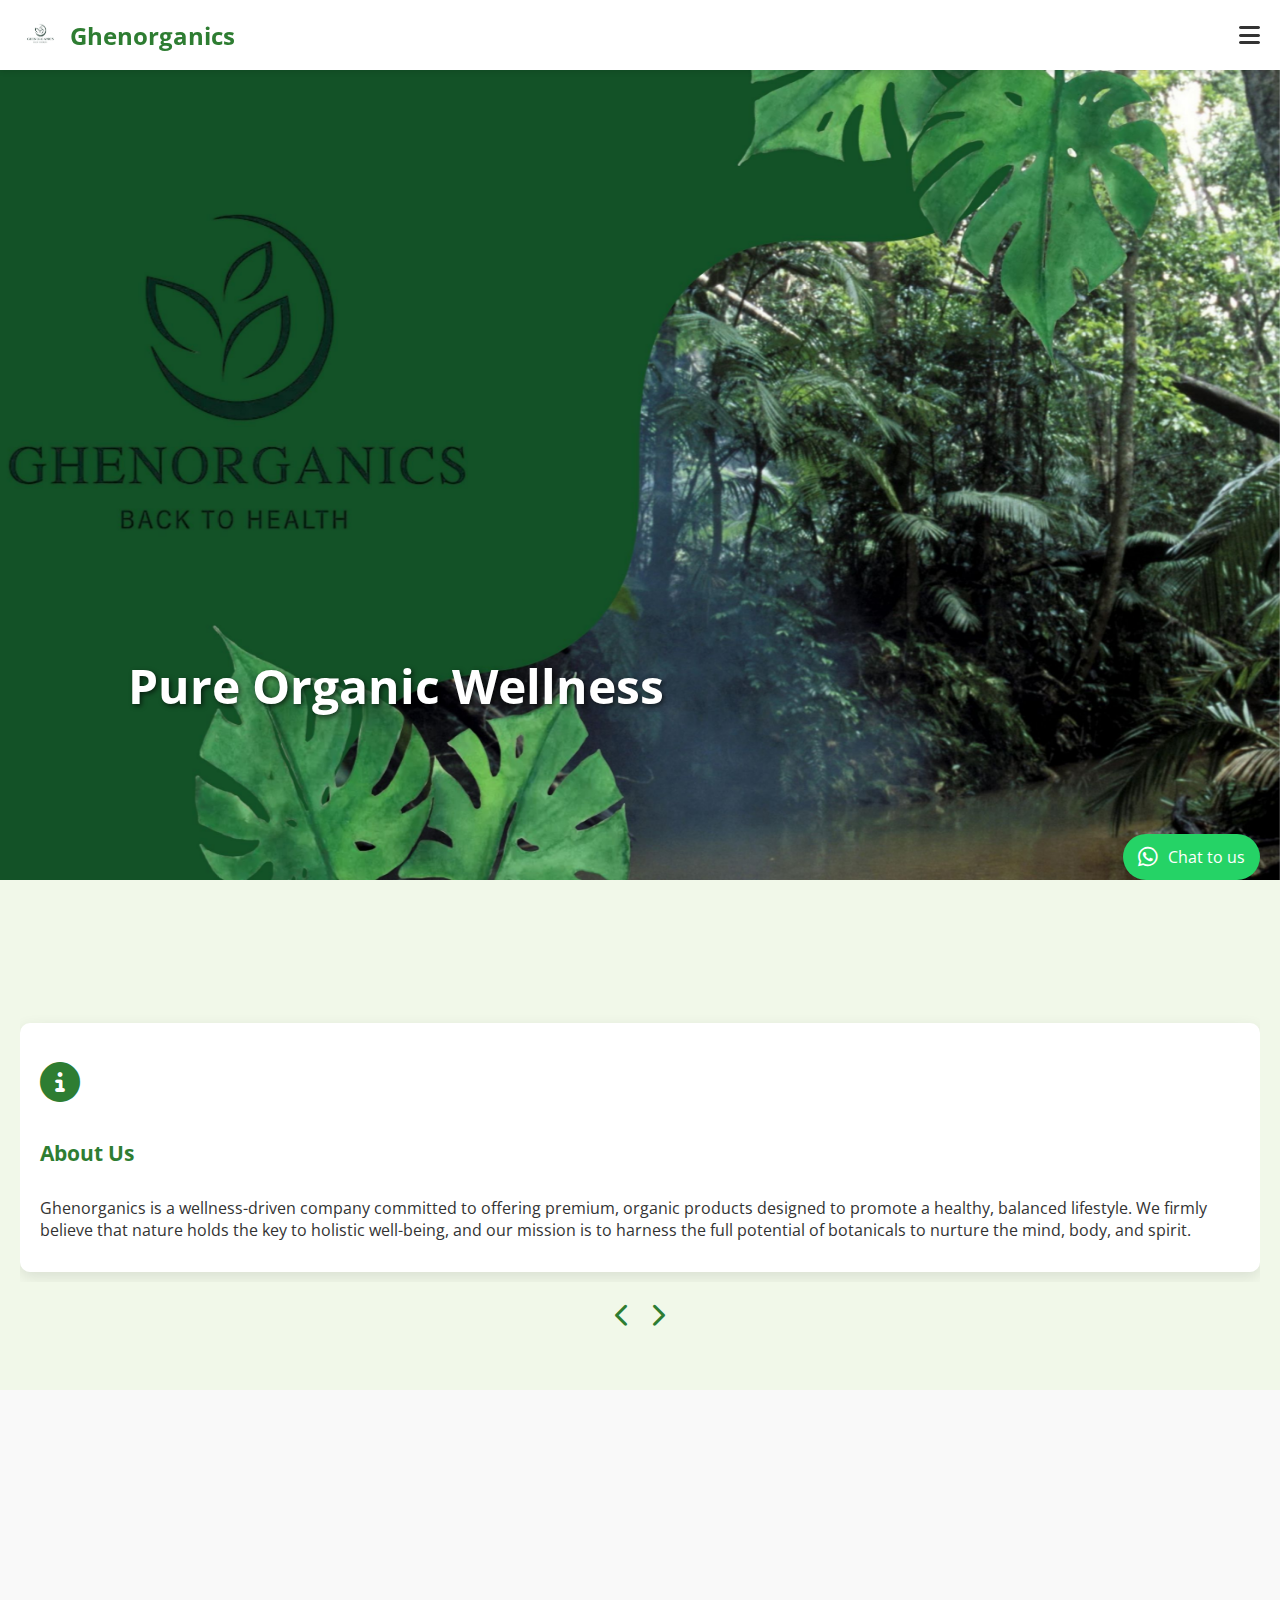
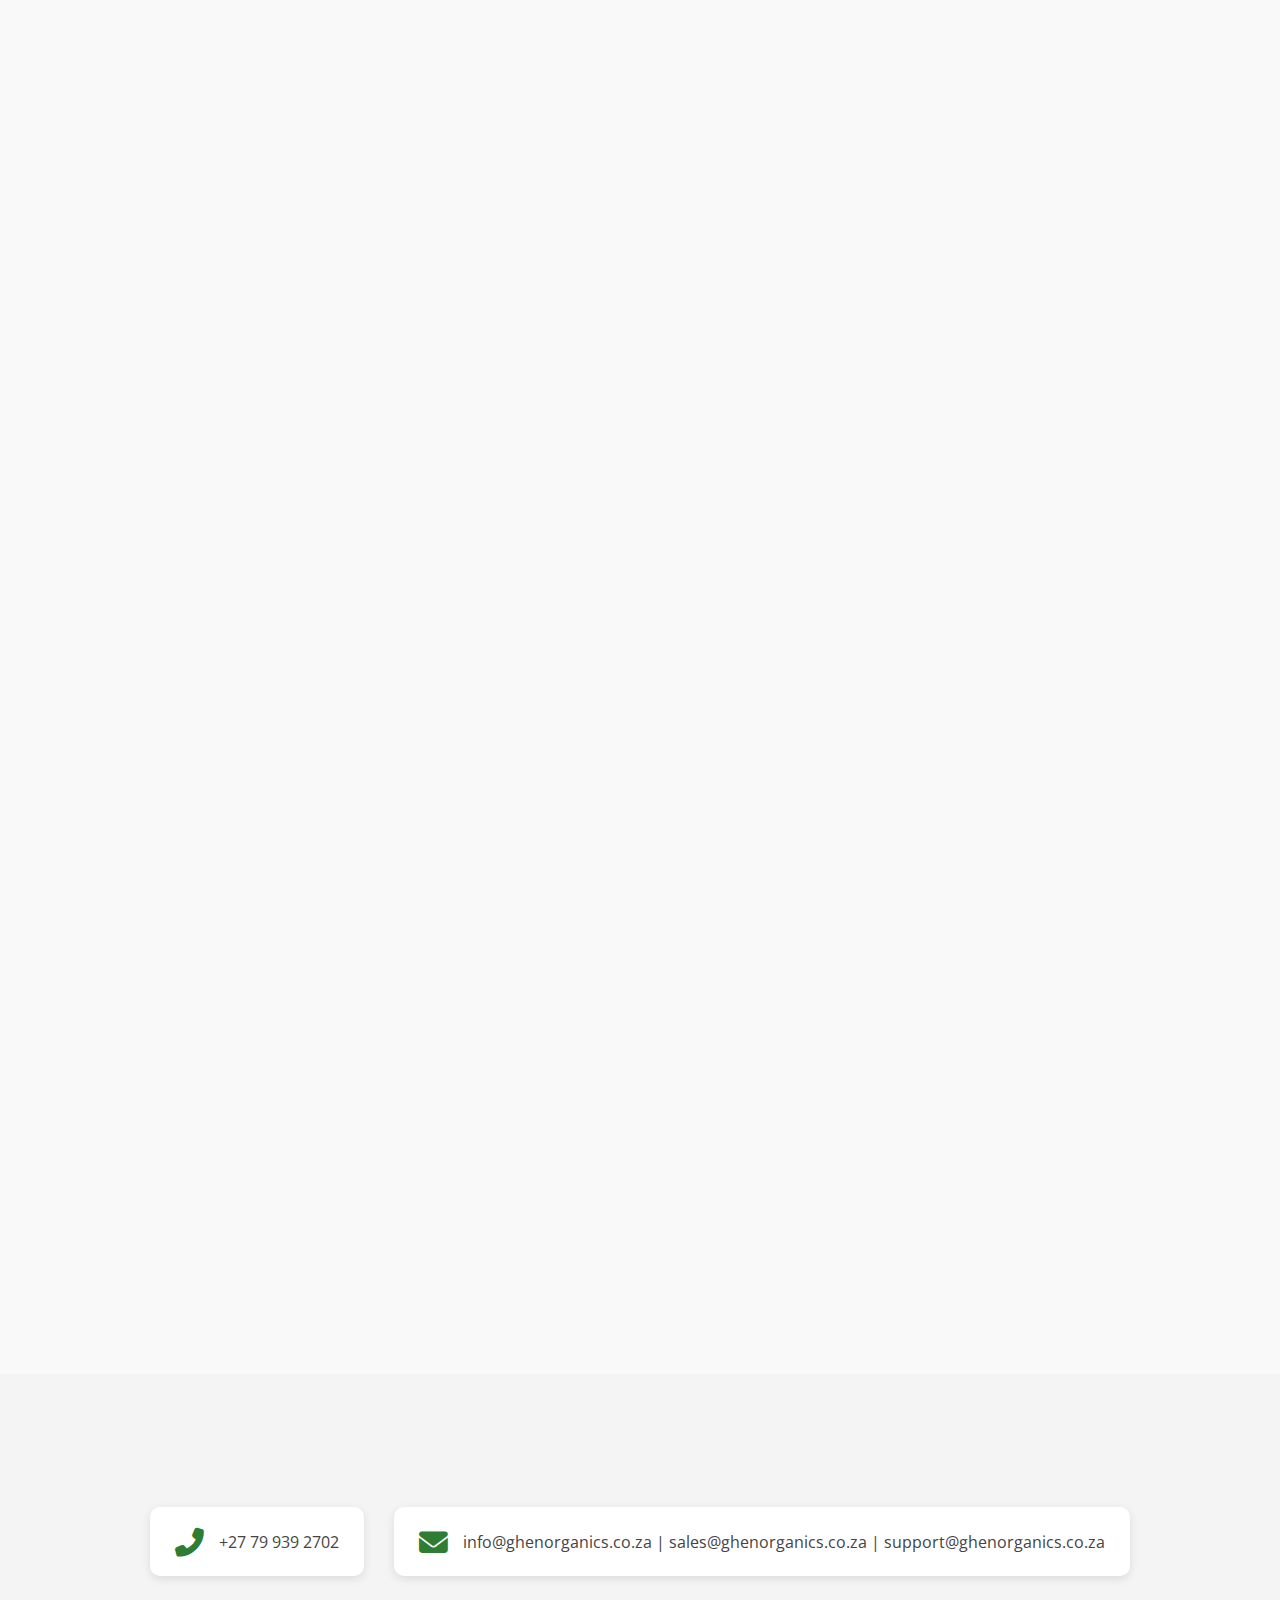
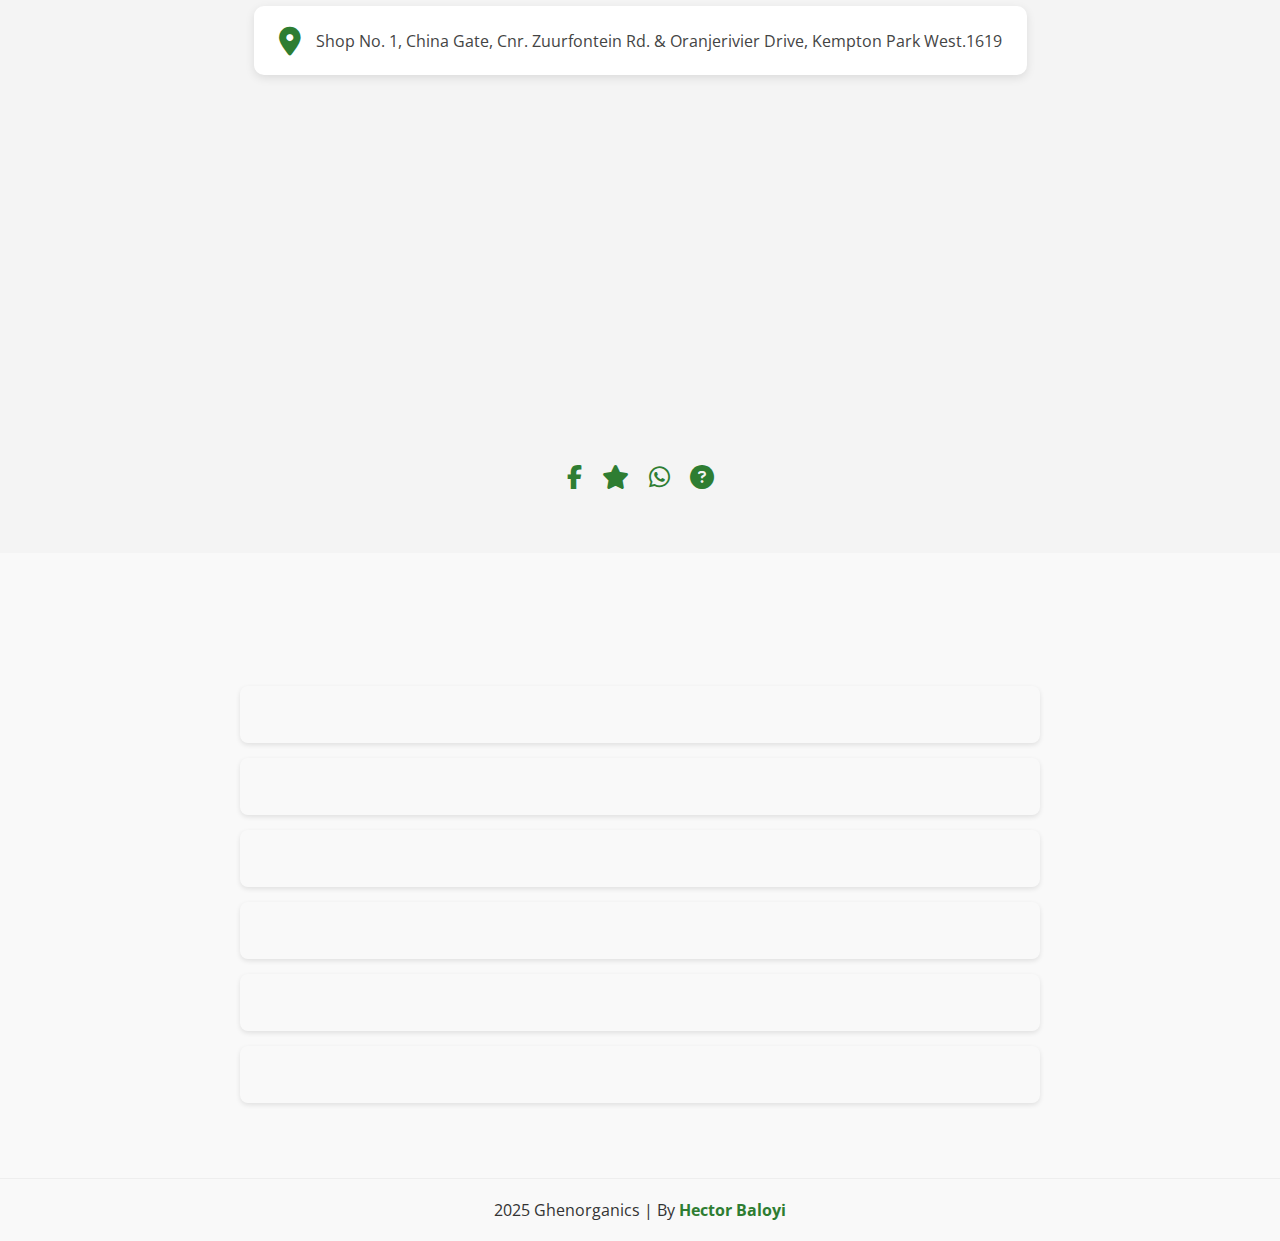
==== commit bb104bfa: "Update index.html" ====
--- a/index.html
+++ b/index.html
@@ -245,7 +245,7 @@
             <i class="fas fa-envelope"></i>
           </div>
           <div class="contact-text">
-            <p>info@ghenorganics.co.za | support@ghenorganics.co.za</p>
+            <p>info@ghenorganics.co.za | sales@ghenorganics.co.za | support@ghenorganics.co.za</p>
           </div>
         </div>
         
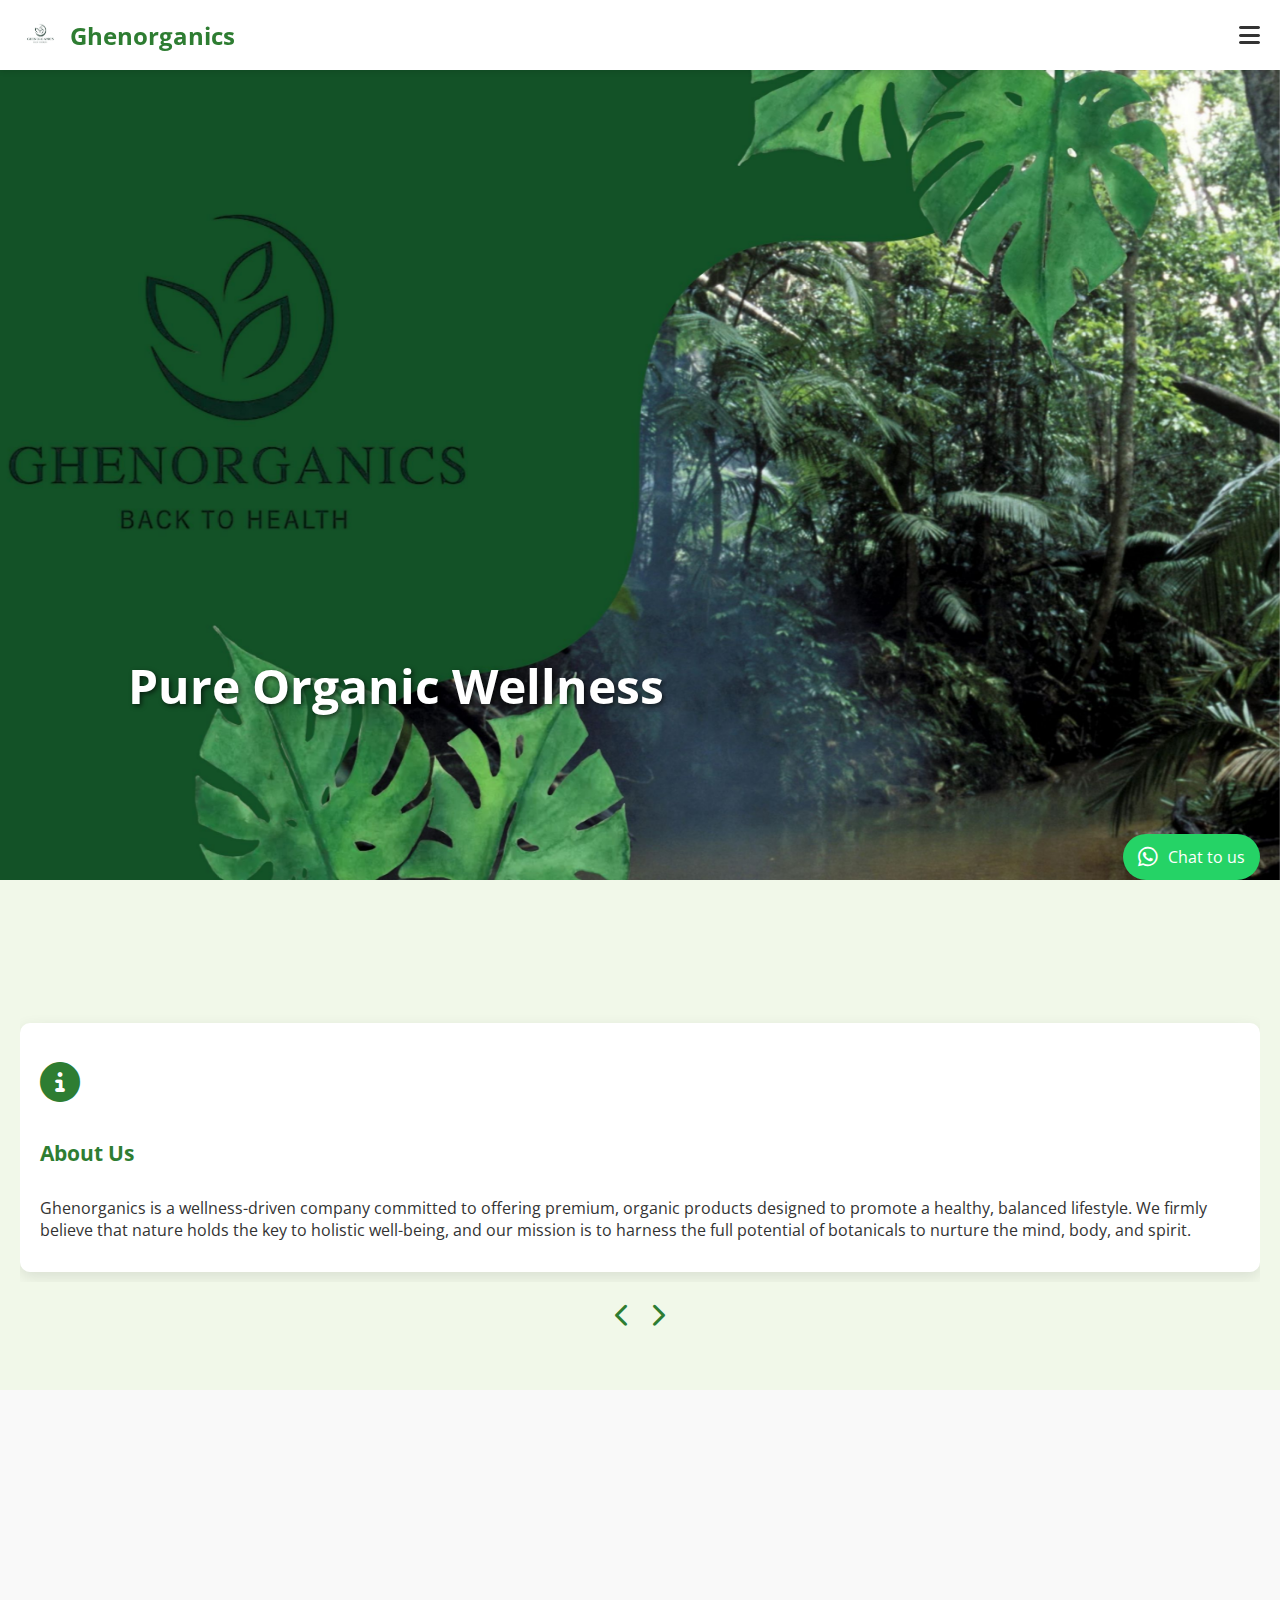
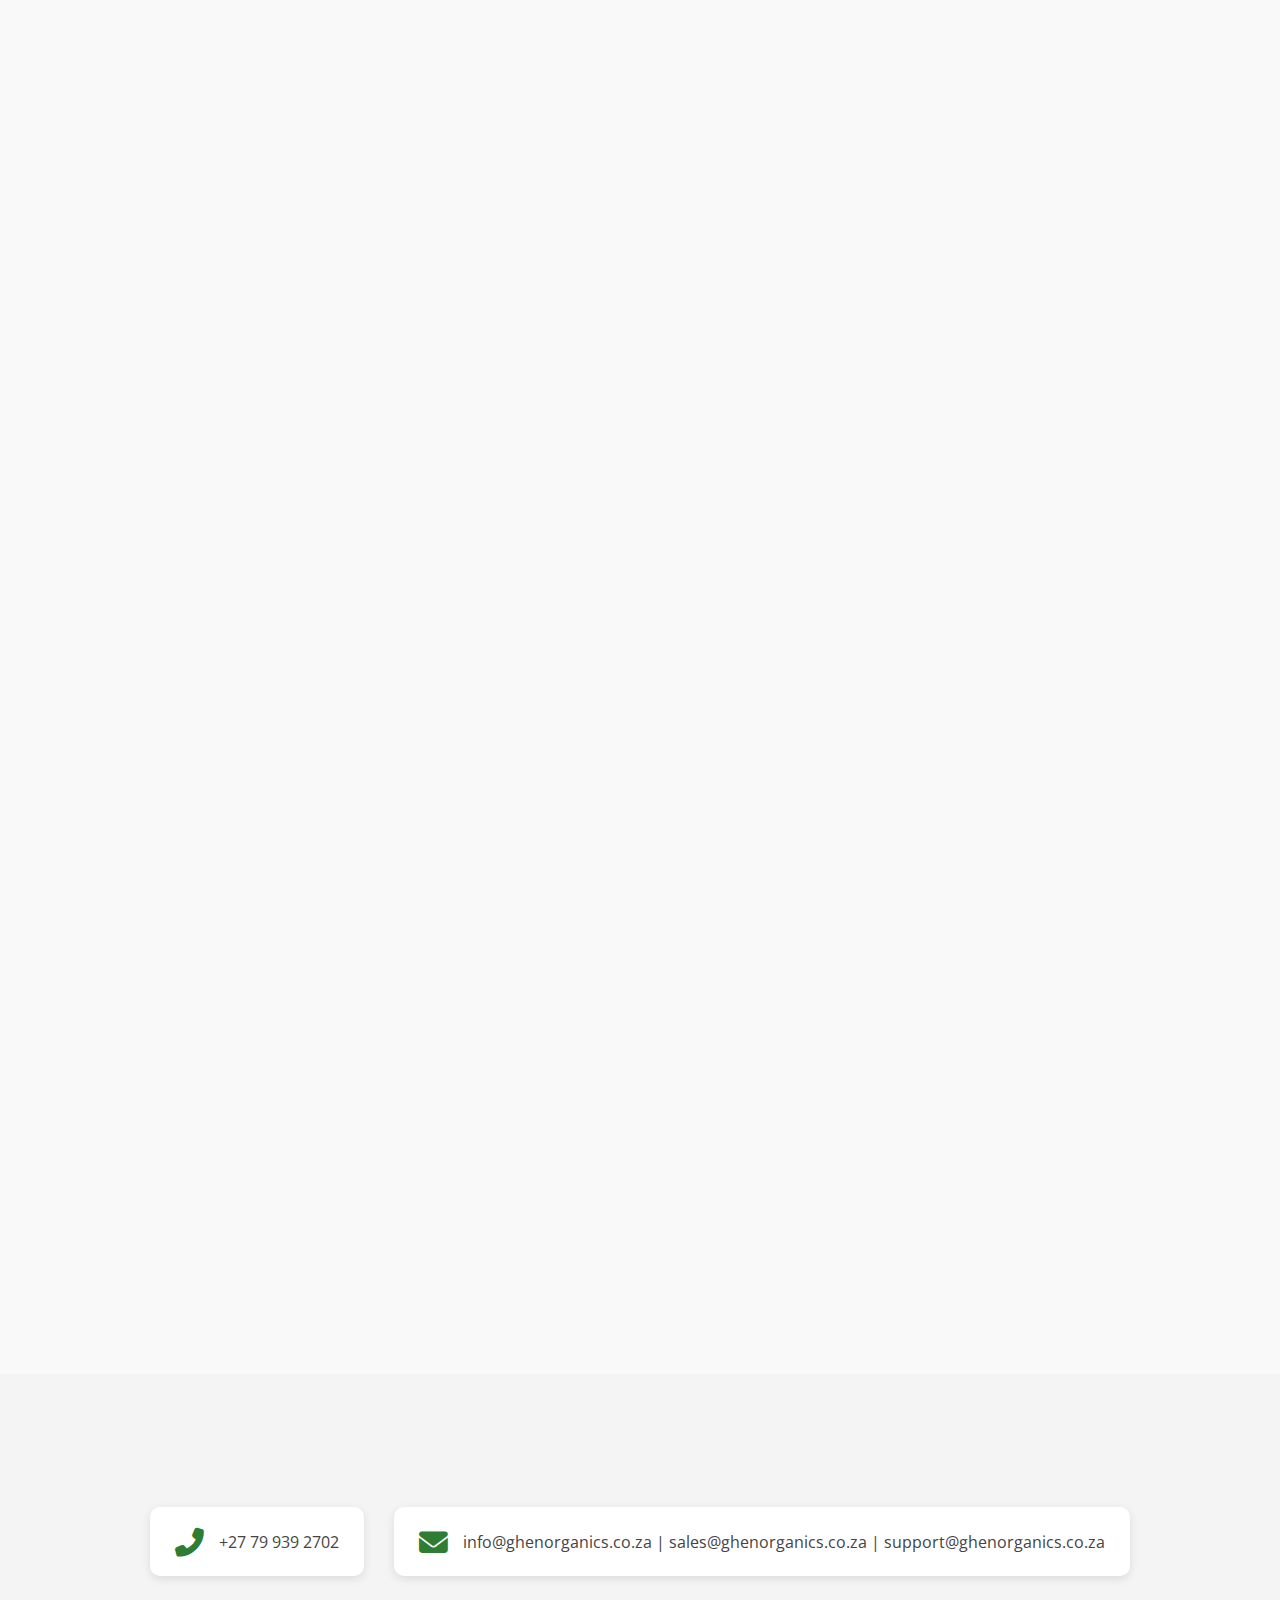
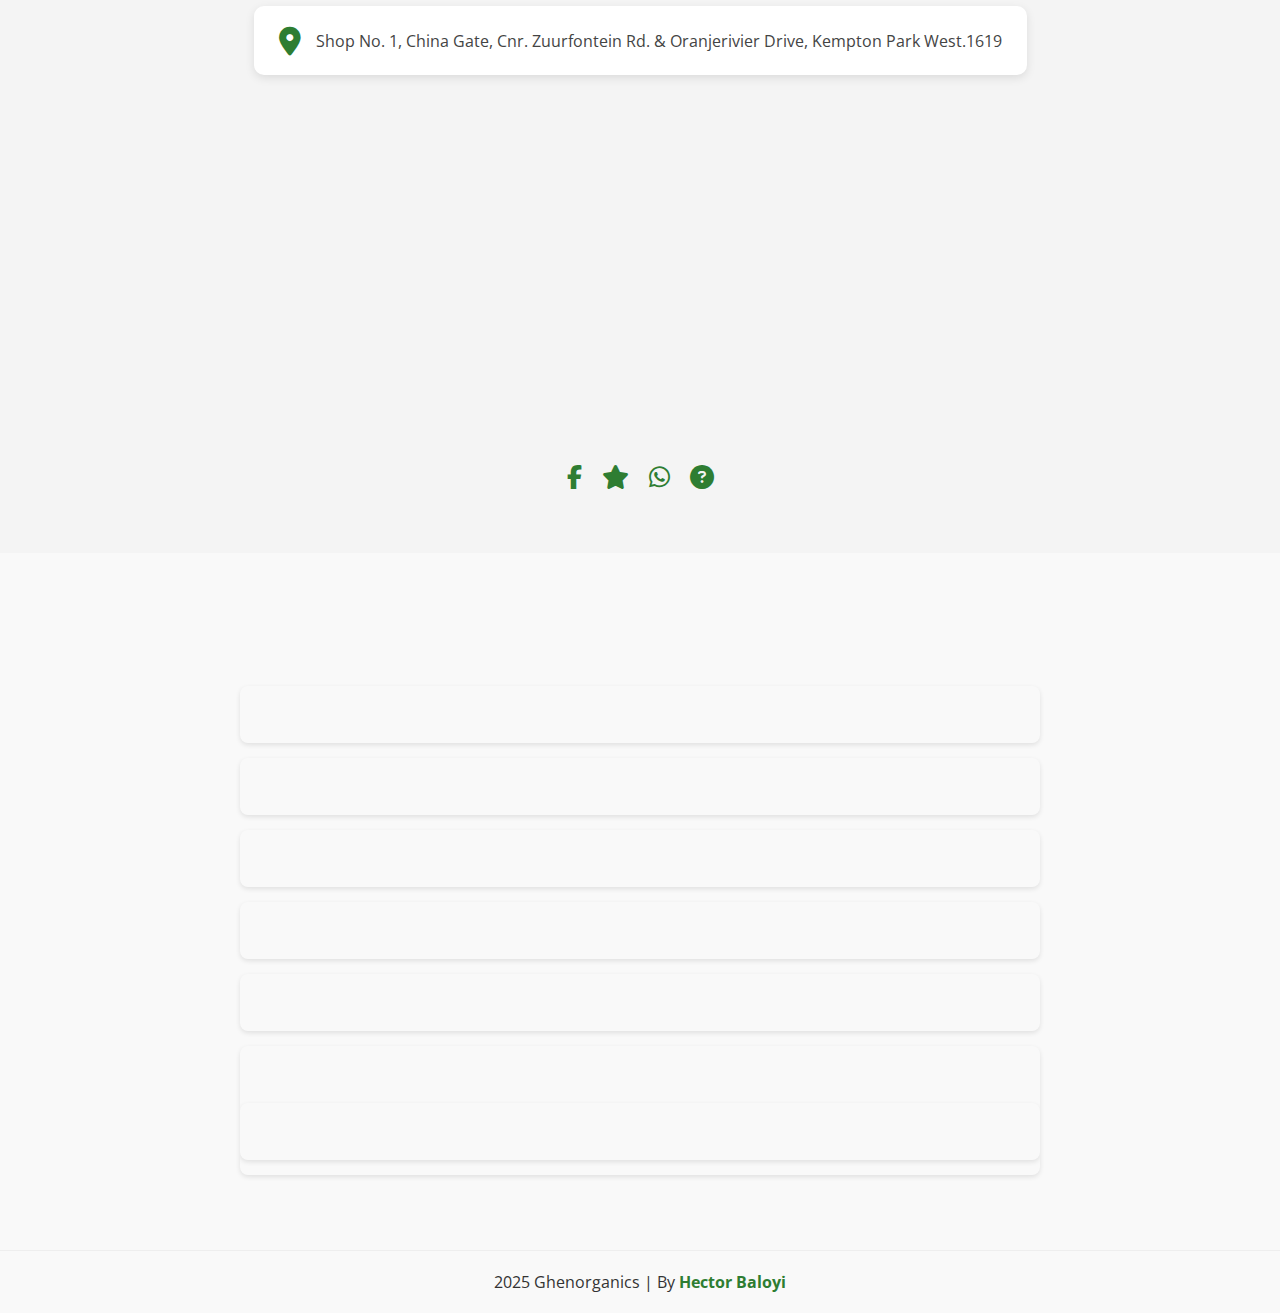
==== commit a03c4706: "Update index.html" ====
--- a/index.html
+++ b/index.html
@@ -52,6 +52,7 @@
             <li><a href="#about"><i class="fas fa-leaf"></i> About</a></li>
             <li><a href="#products"><i class="fas fa-box"></i> Products</a></li>
             <li><a href="#contact"><i class="fas fa-envelope"></i> Contact</a></li>
+            <li><a href="return-policy.html"><i class="fas fa-undo"></i> Return Policy</a></li>
             <li><a href="https://www.google.com/maps/place/Ghenorganics/@-32.7016281,5.8469894,4z/data=!4m8!3m7!1s0x24be9006da9719a5:0xdee1fea10354bb97!8m2!3d-34.6283864!4d27.2516952!9m1!1b1!16s%2Fg%2F11wc32sfz3?authuser=0&entry=ttu&g_ep=EgoyMDI1MDQwNy4wIKXMDSoASAFQAw%3D%3D" target="_blank"><i class="fas fa-star"></i> Rate Us</a></li>
             <li><a href="#faq"><i class="fas fa-question-circle"></i> FAQ</a></li>
           </ul>
@@ -356,6 +357,20 @@
           <br><br>
           By following these simple storage tips, you can ensure that your GhenOrganics products remain effective and safe to use for as long as possible.
         </div>
+
+          <div class="faq-item">
+  <div class="faq-question" data-aos="fade-up">What is your return and refund policy?</div>
+  <div class="faq-answer" data-aos="fade-up">
+    We accept returns only if the product is damaged or defective upon delivery. You must notify us within 7 days of receiving your order. Returned items must be unused, in original packaging, and include proof of purchase.
+    <br><br>
+    Due to the nature of our wellness products, we do not accept returns for opened or used items unless they were damaged during shipping.
+    <br><br>
+    If your return is approved, you may choose a refund, store credit, or product exchange. Refunds are processed within 7–10 business days after we receive and inspect the returned item.
+    <br><br>
+    For full details, please read our <a href="return-policy.html" target="_blank">Return & Refund Policy</a> page.
+  </div>
+</div>
+
       </div>
     </div>
   </section>
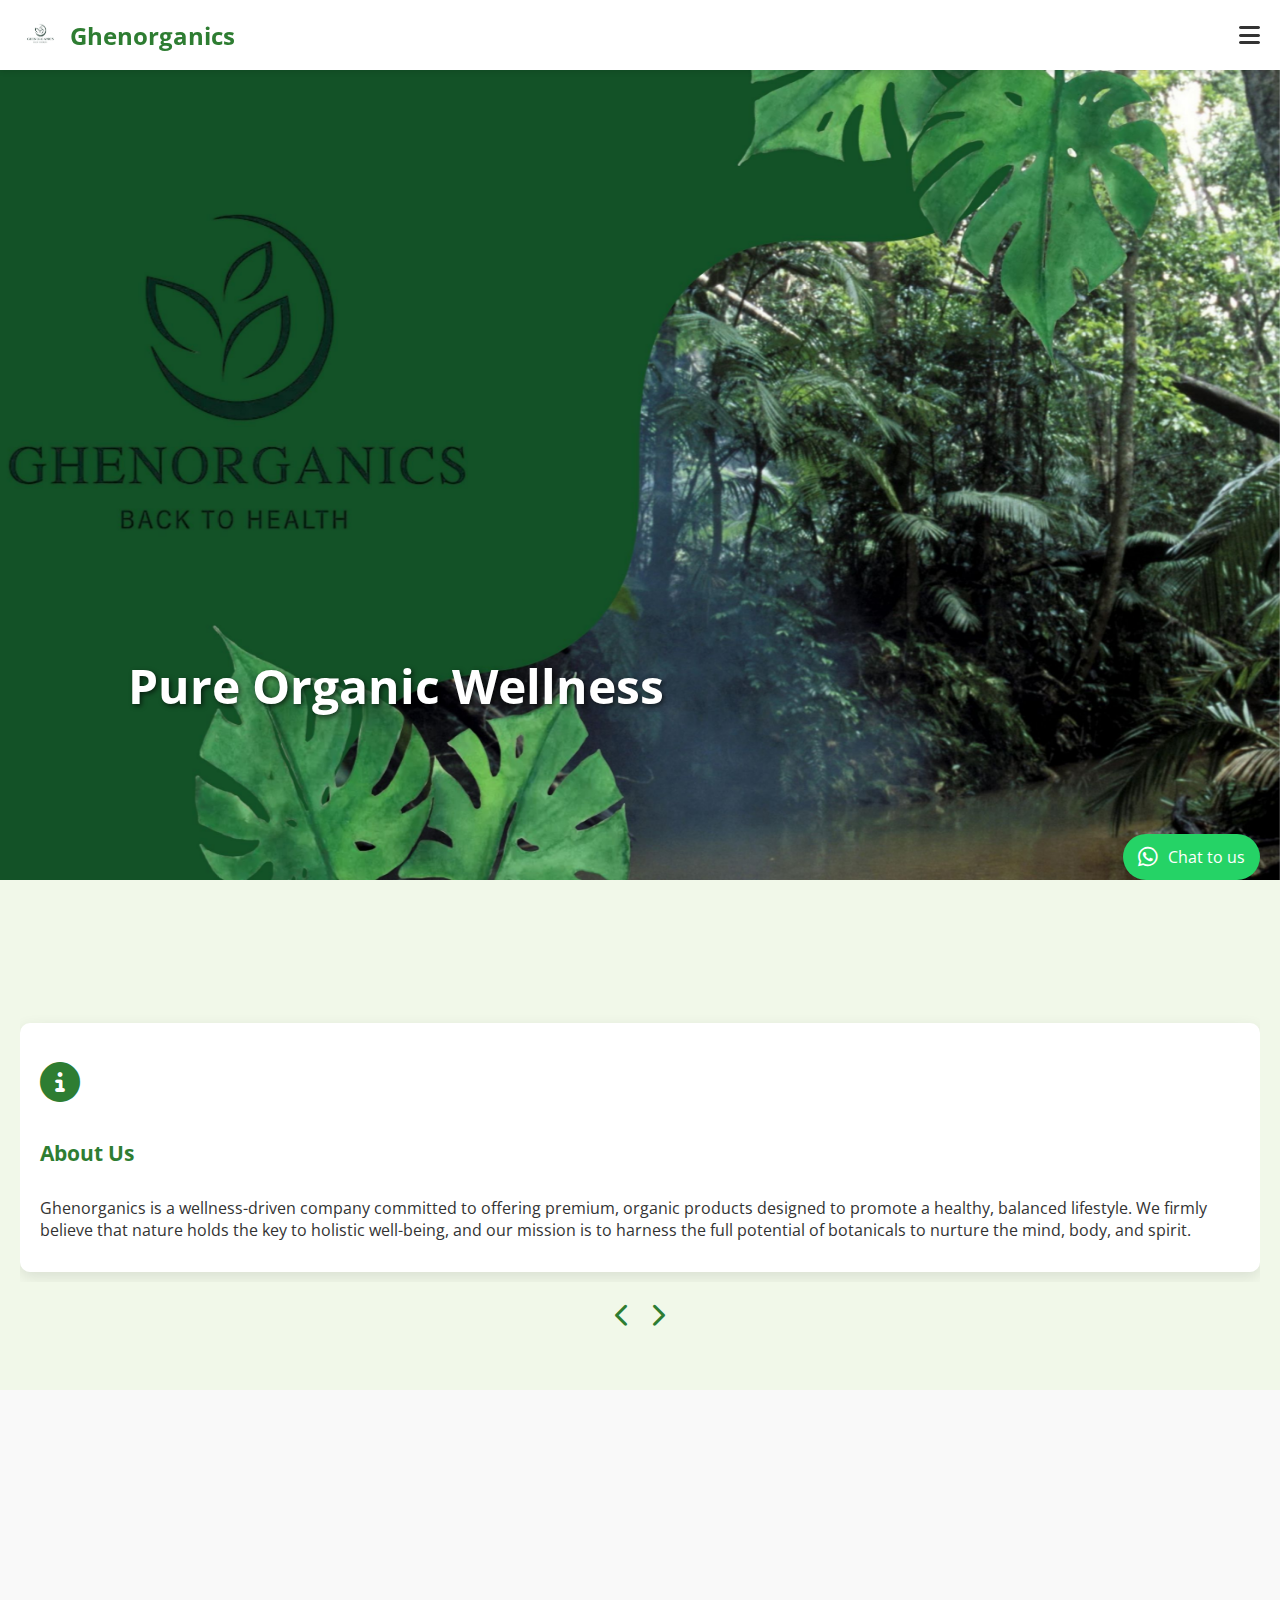
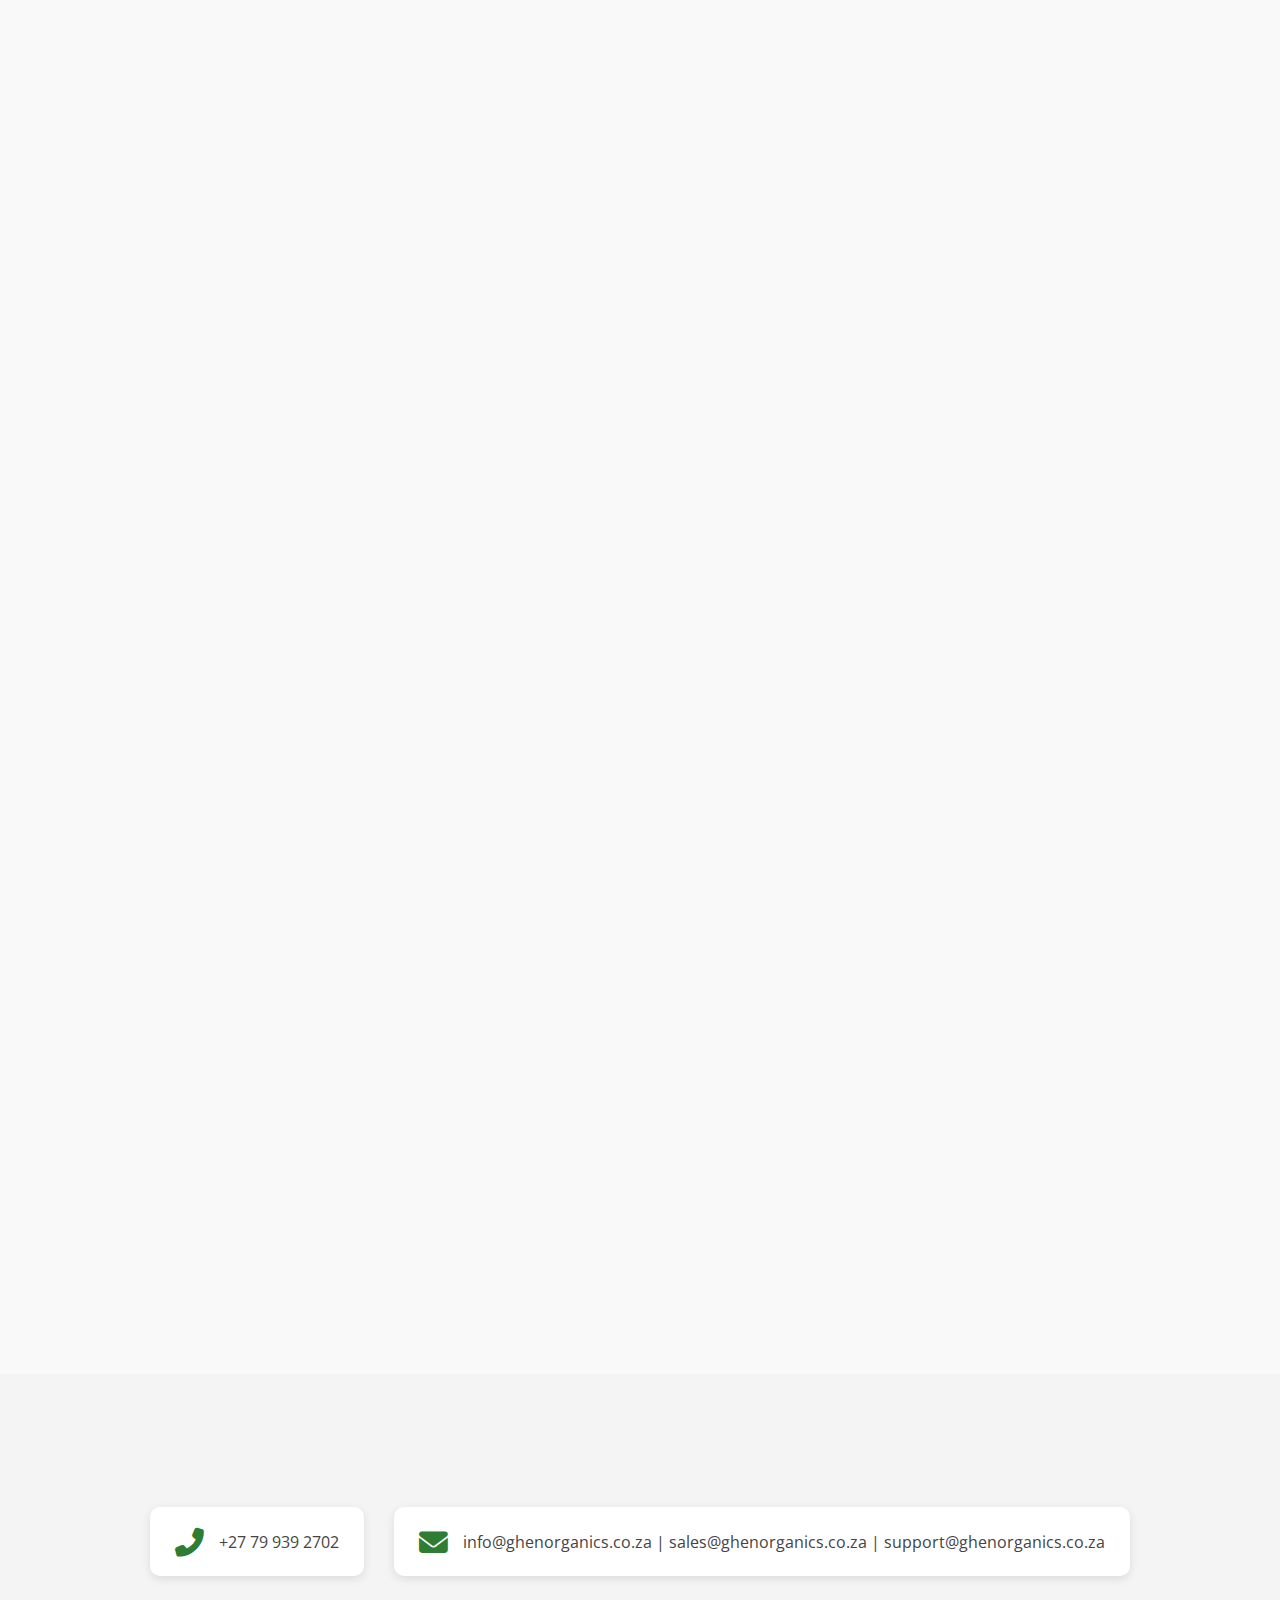
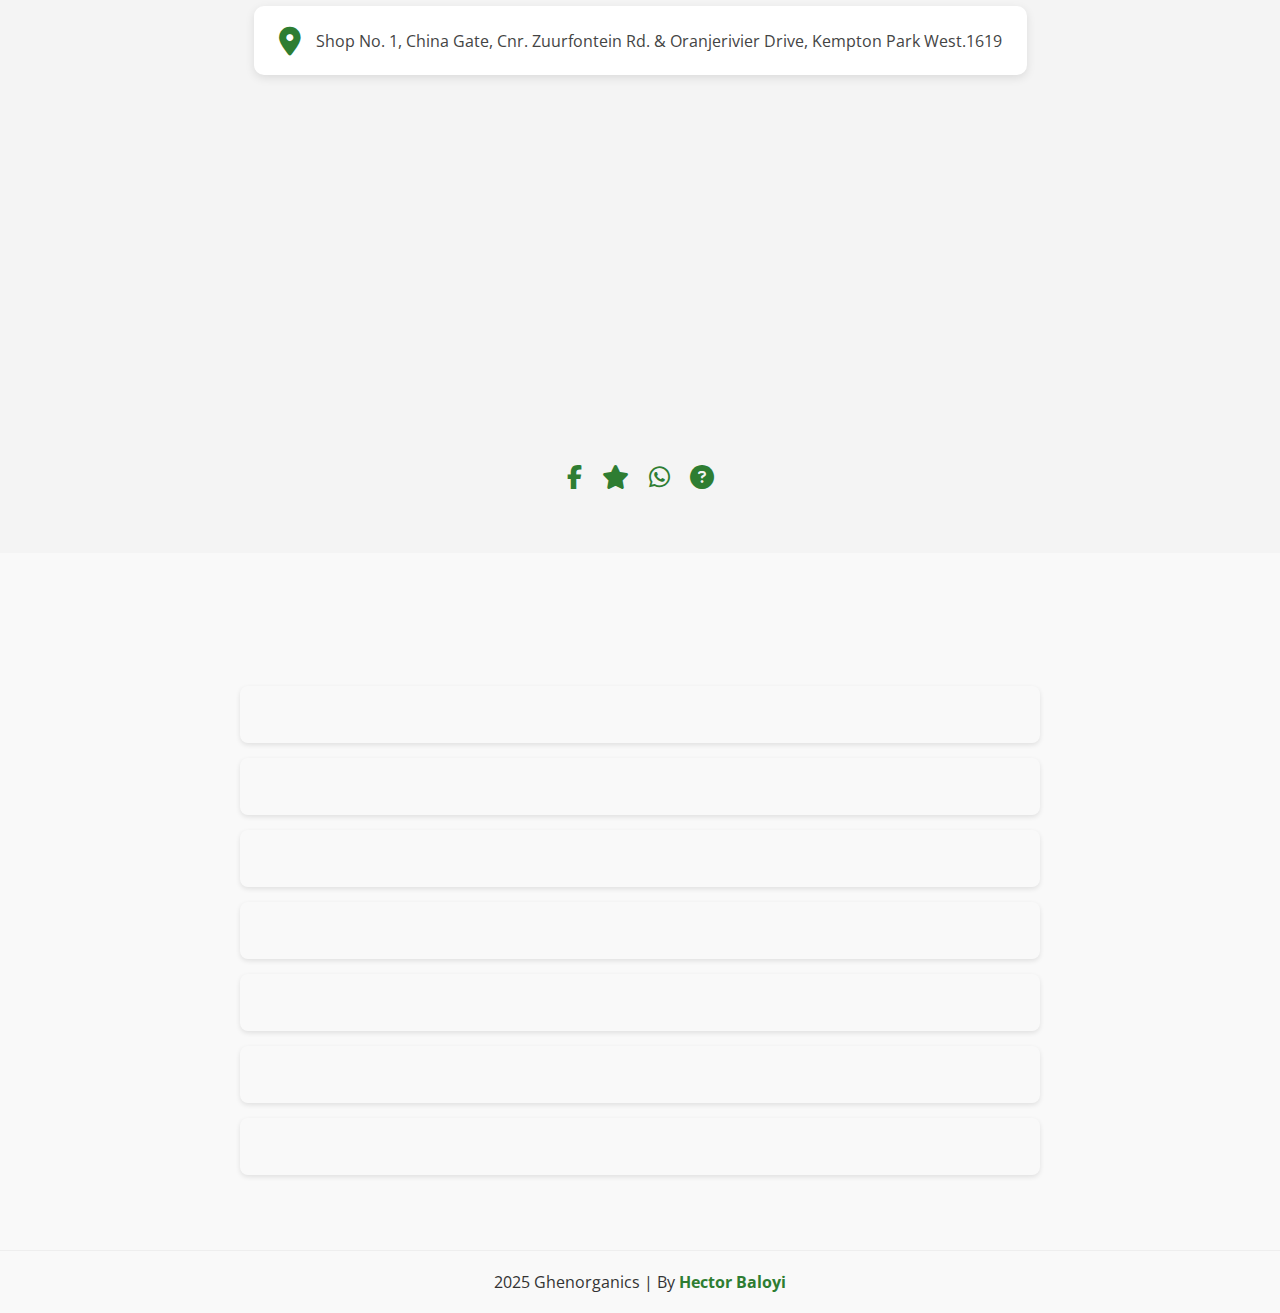
==== commit cd39be48: "Update index.html" ====
--- a/index.html
+++ b/index.html
@@ -357,20 +357,19 @@
           <br><br>
           By following these simple storage tips, you can ensure that your GhenOrganics products remain effective and safe to use for as long as possible.
         </div>
-
-          <div class="faq-item">
-  <div class="faq-question" data-aos="fade-up">What is your return and refund policy?</div>
-  <div class="faq-answer" data-aos="fade-up">
-    We accept returns only if the product is damaged or defective upon delivery. You must notify us within 7 days of receiving your order. Returned items must be unused, in original packaging, and include proof of purchase.
-    <br><br>
-    Due to the nature of our wellness products, we do not accept returns for opened or used items unless they were damaged during shipping.
-    <br><br>
-    If your return is approved, you may choose a refund, store credit, or product exchange. Refunds are processed within 7–10 business days after we receive and inspect the returned item.
-    <br><br>
-    For full details, please read our <a href="return-policy.html" target="_blank">Return & Refund Policy</a> page.
-  </div>
-</div>
-
+    </div>
+
+        <div class="faq-item">
+          <div class="faq-question" data-aos="fade-up">What is your return and refund policy?</div>
+          <div class="faq-answer" data-aos="fade-up">
+            We accept returns only if the product is damaged or defective upon delivery. You must notify us within 7 days of receiving your order. Returned items must be unused, in original packaging, and include proof of purchase.
+            <br><br>
+            Due to the nature of our wellness products, we do not accept returns for opened or used items unless they were damaged during shipping.
+            <br><br>
+            If your return is approved, you may choose a refund, store credit, or product exchange. Refunds are processed within 7–10 business days after we receive and inspect the returned item.
+            <br><br>
+            For full details, please read our <a href="return-policy.html" target="_blank">Return & Refund Policy</a> page.
+          </div>
       </div>
     </div>
   </section>
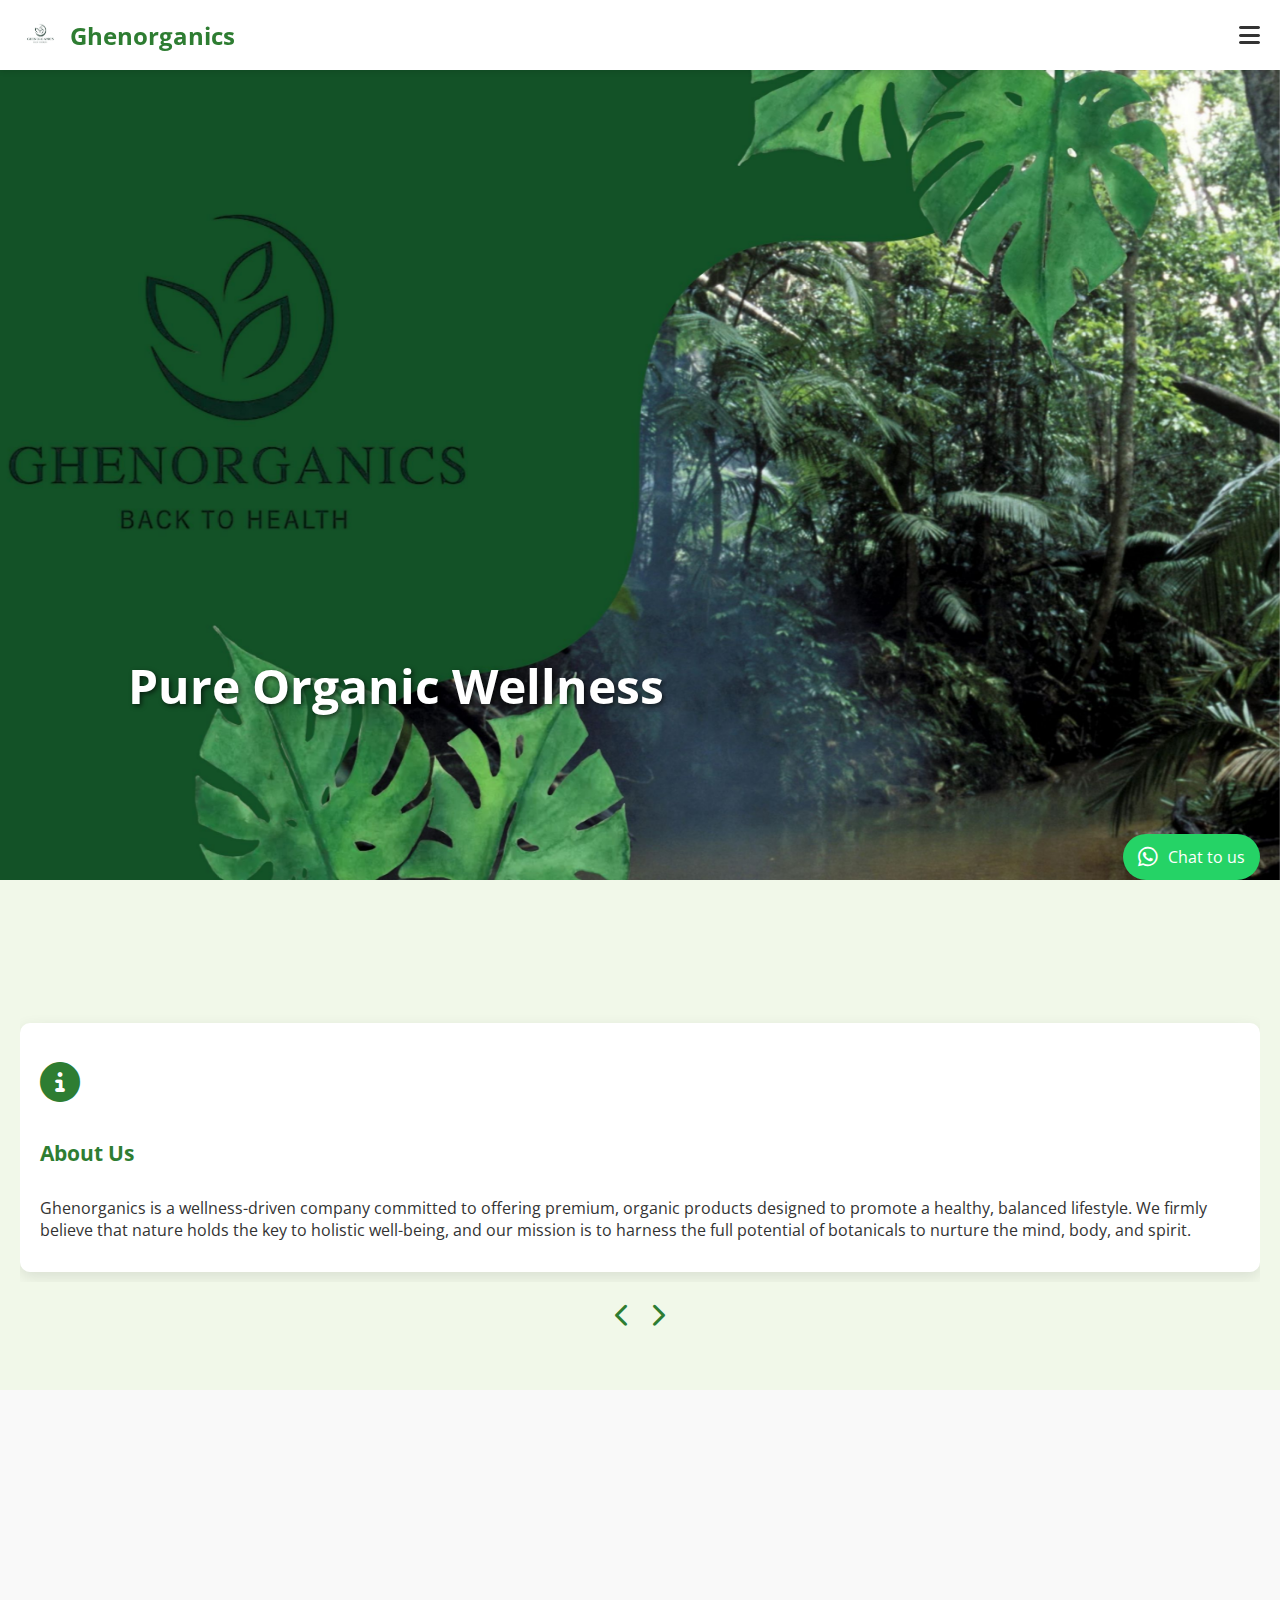
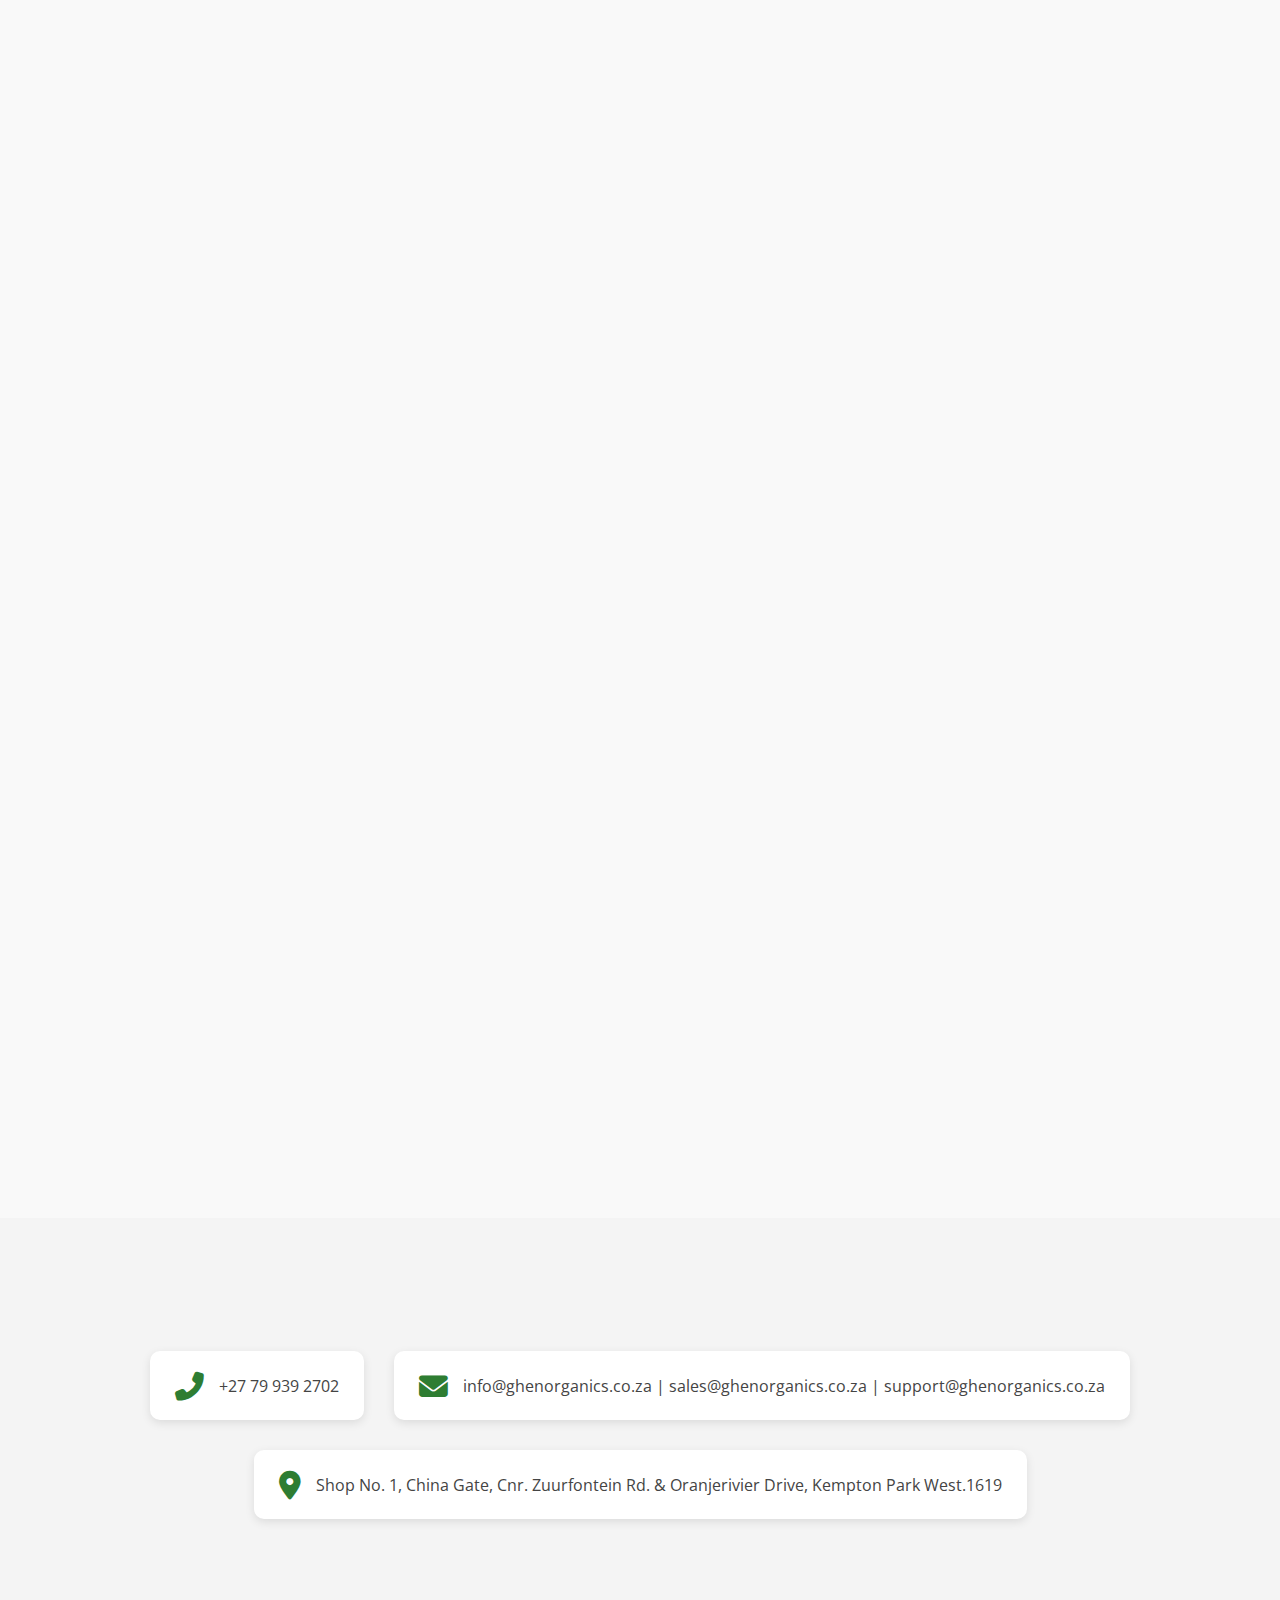
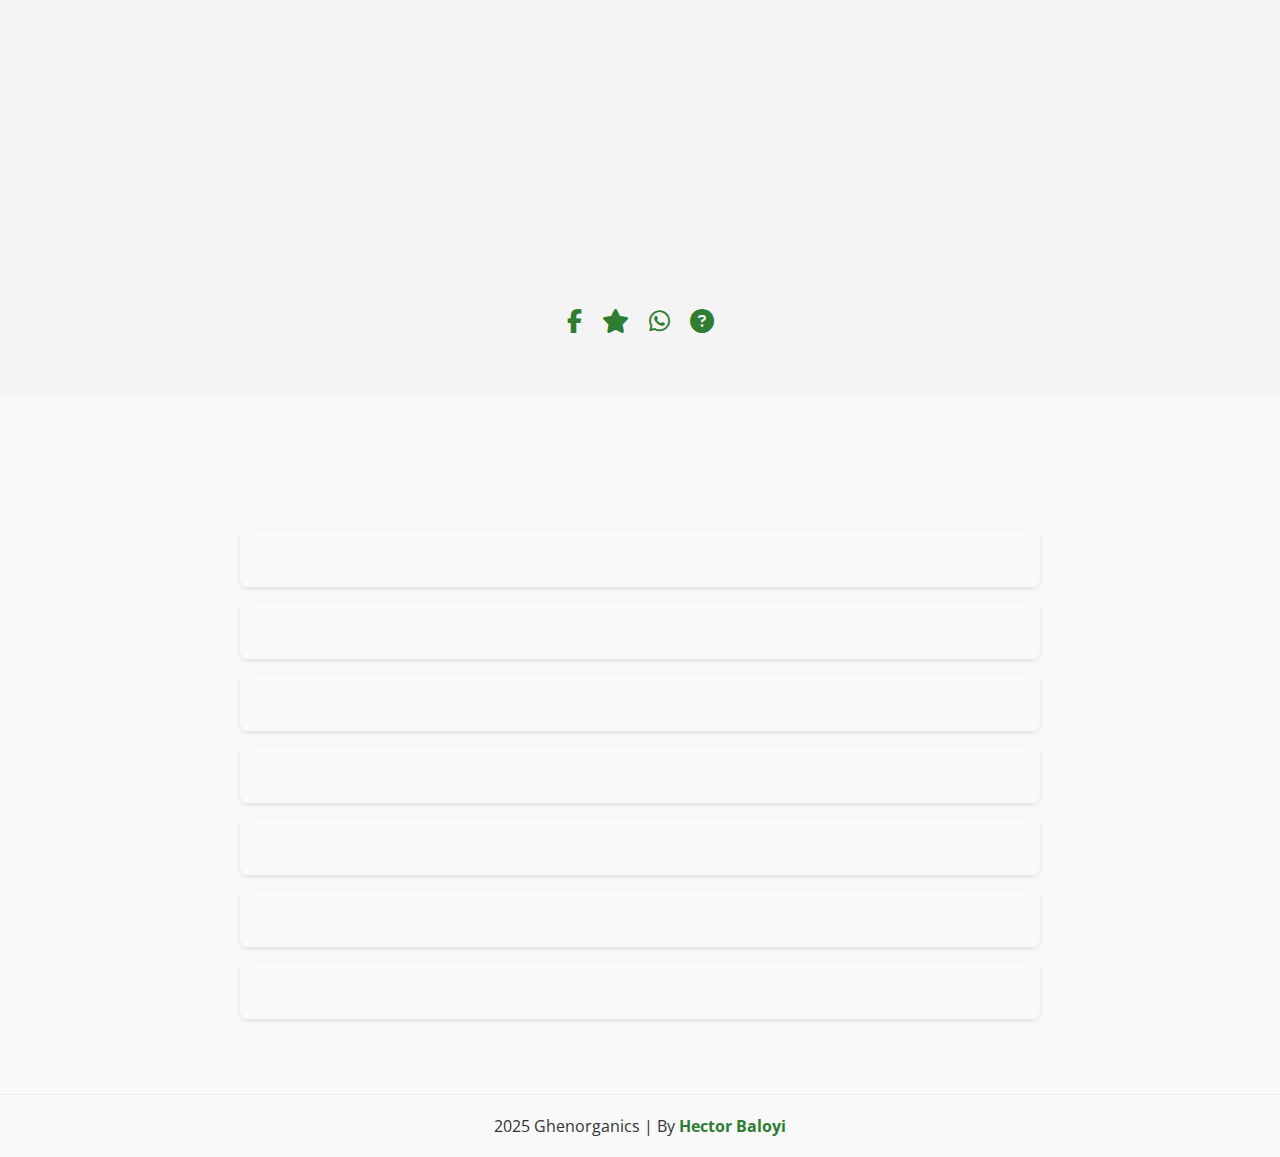
==== commit da7e76f6: "Update index.html" ====
--- a/index.html
+++ b/index.html
@@ -166,63 +166,54 @@
         <h3>Ashwagandha</h3>
         <p>Natural stress support and energy booster.</p>
         <p class="price">R130</p>
-        <a class="btn" href="https://wa.me/27799392702?text=I'm%20interested%20in%20Ashwagandha">Order Now</a>
       </div>
       <div class="product" data-aos="fade-up">
         <img src="images/collagen.jpg" alt="Collagen" />
         <h3>Collagen</h3>
         <p>Supports skin, joints, and overall vitality.</p>
         <p class="price">R120</p>
-        <a class="btn" href="https://wa.me/27799392702?text=I'm%20interested%20in%20Collagen">Order Now</a>
       </div>
       <div class="product" data-aos="fade-up">
         <img src="images/maca.jpg" alt="Maca Root" />
         <h3>Maca Root</h3>
         <p>Enhances stamina, mood and endurance.</p>
         <p class="price">R140</p>
-        <a class="btn" href="https://wa.me/27799392702?text=I'm%20interested%20in%20Maca%20Root">Order Now</a>
       </div>
       <div class="product" data-aos="fade-up">
         <img src="images/macho.jpg" alt="Macho Man" />
         <h3>Macho Man</h3>
         <p>Men's vitality and hormonal balance.</p>
         <p class="price">R170</p>
-        <a class="btn" href="https://wa.me/27799392702?text=I'm%20interested%20in%20Macho%20Man">Order Now</a>
       </div>
       <div class="product" data-aos="fade-up">
         <img src="images/moringa.jpg" alt="Moringa" />
         <h3>Moringa</h3>
         <p>Superfood packed with nutrients and antioxidants.</p>
         <p class="price">R90</p>
-        <a class="btn" href="https://wa.me/27799392702?text=I'm%20interested%20in%20Moringa">Order Now</a>
       </div>
       <div class="product" data-aos="fade-up">
         <img src="images/seamoss.jpg" alt="SEA MOSS" />
         <h3>SEA MOSS</h3>
         <p>Immune-boosting marine super supplement.</p>
         <p class="price">R150</p>
-        <a class="btn" href="https://wa.me/27799392702?text=I'm%20interested%20in%20SEA%20MOSS">Order Now</a>
       </div>
       <div class="product" data-aos="fade-up">
         <img src="images/shilajit.jpg" alt="Shilajit" />
         <h3>Shilajit</h3>
         <p>Restores energy, enhances performance and wellness.</p>
         <p class="price">R200</p>
-        <a class="btn" href="https://wa.me/27799392702?text=I'm%20interested%20in%20Shilajit">Order Now</a>
       </div>
       <div class="product" data-aos="fade-up">
         <img src="images/soursop.jpg" alt="Soursop Leaves" />
         <h3>Soursop Leaves</h3>
         <p>Traditional remedy for immunity and detox.</p>
         <p class="price">R100</p>
-        <a class="btn" href="https://wa.me/27799392702?text=I'm%20interested%20in%20Soursop%20Leaves">Order Now</a>
       </div>
       <div class="product" data-aos="fade-up">
         <img src="images/zinc.jpg" alt="Zinc" />
         <h3>Zinc</h3>
         <p>Supports immunity and cellular metabolism.</p>
         <p class="price">R80</p>
-        <a class="btn" href="https://wa.me/27799392702?text=I'm%20interested%20in%20Zinc">Order Now</a>
       </div>
     </div>
   </section>
@@ -378,6 +369,30 @@
     <p>2025 Ghenorganics | By <a href="https://www.valoyitech.co.za/" target="_blank">Hector Baloyi</a></p>
   </footer>
 
+  <!-- Modal for Product Details -->
+  <div id="product-modal" class="modal">
+    <div class="modal-content">
+      <span class="close-modal">&times;</span>
+      <div class="modal-header">
+        <h2 id="modal-product-name"></h2>
+        <p class="price" id="modal-product-price"></p>
+      </div>
+      <div class="modal-body">
+        <div class="modal-image-container">
+          <img id="modal-product-image" src="" alt="Product Image" />
+          <img id="modal-product-secondary-image" src="" alt="Secondary Product Image" />
+        </div>
+        <div class="modal-description">
+          <h3>Product Description</h3>
+          <p id="modal-product-description"></p>
+        </div>
+      </div>
+      <div class="modal-footer">
+        <a id="modal-order-button" class="btn" href="#">Order Now</a>
+      </div>
+    </div>
+  </div>
+
   <a class="floating-whatsapp" href="https://wa.me/27799392702" target="_blank">
     <i class="fab fa-whatsapp"></i> Chat to us
   </a>
--- a/style.css
+++ b/style.css
@@ -113,8 +113,6 @@
   top: -80px !important;
 }
 
-
-
 /* HERO SECTION */
 .hero-slider {
   position: relative;
@@ -150,8 +148,6 @@
   text-shadow: 2px 2px 5px rgba(0,0,0,0.6);
 }
 
-
-
 /* ABOUT SECTION */
 .about {
   padding: 60px 20px;
@@ -174,7 +170,6 @@
   scrollbar-width: none;
   -ms-overflow-style: none;
 }
-
 
 .about-scroll-container::-webkit-scrollbar {
   display: none; /* Hide scrollbar in Chrome, Safari, and Opera */
@@ -198,8 +193,6 @@
   scroll-snap-align: start; /* Snap each item into view */
 }
 
-
-
 .about-item:hover {
   transform: translateY(-10px);
   box-shadow: 0 10px 25px rgba(0,0,0,0.15);
@@ -243,7 +236,6 @@
     font-size: 0.95rem; /* Slightly smaller text */
   }
 }
-
 
 /* PRODUCTS SECTION */
 .products {
@@ -282,6 +274,7 @@
   border-radius: 15px;
   box-shadow: 0 5px 15px rgba(0,0,0,0.1);
   transition: transform 0.3s;
+  cursor: pointer;
 }
 
 .product:hover {
@@ -310,21 +303,77 @@
   color: #444;
 }
 
-.product .btn {
-  margin-top: 10px;
-  background: #2e7d32;
-  color: white;
-  padding: 10px 15px;
-  border: none;
+/* Modal Styles */
+.modal {
+  display: none;
+  position: fixed;
+  z-index: 1001;
+  left: 0;
+  top: 0;
+  width: 100%;
+  height: 100%;
+  overflow: auto;
+  background-color: rgba(0, 0, 0, 0.5);
+}
+
+.modal-content {
+  background-color: #fff;
+  margin: 5% auto;
+  padding: 20px;
+  border-radius: 10px;
+  max-width: 800px;
+  box-shadow: 0 5px 15px rgba(0, 0, 0, 0.2);
+  position: relative;
+  animation: modalFadeIn 0.4s;
+}
+
+@keyframes modalFadeIn {
+  from {opacity: 0; transform: translateY(-50px);}
+  to {opacity: 1; transform: translateY(0);}
+}
+
+.close-modal {
+  color: #aaa;
+  float: right;
+  font-size: 28px;
+  font-weight: bold;
+  cursor: pointer;
+}
+
+.close-modal:hover {
+  color: #333;
+}
+
+.modal-header {
+  margin-bottom: 20px;
+  border-bottom: 1px solid #eee;
+  padding-bottom: 10px;
+}
+
+.modal-body {
+  display: flex;
+  gap: 20px;
+  margin-bottom: 20px;
+}
+
+.modal-image-container {
+  flex: 1;
+}
+
+.modal-image-container img {
+  width: 100%;
   border-radius: 8px;
-  cursor: pointer;
-  transition: background 0.3s;
-  text-decoration: none;
-  display: inline-block;
-}
-
-.product .btn:hover {
-  background: #1b5e20;
+  margin-bottom: 10px;
+}
+
+.modal-description {
+  flex: 1;
+}
+
+.modal-footer {
+  text-align: center;
+  padding-top: 10px;
+  border-top: 1px solid #eee;
 }
 
 /* CONTACT SECTION */
@@ -536,6 +585,32 @@
 
 footer a:hover {
   text-decoration: underline;
+}
+
+/* Floating WhatsApp */
+.floating-whatsapp {
+  position: fixed;
+  bottom: 20px;
+  right: 20px;
+  background: #25d366;
+  color: white;
+  padding: 12px 15px;
+  border-radius: 50px;
+  display: flex;
+  align-items: center;
+  gap: 10px;
+  font-size: 1rem;
+  z-index: 999;
+  text-decoration: none;
+  transition: background 0.3s;
+}
+
+.floating-whatsapp:hover {
+  background: #128c7e;
+}
+
+.floating-whatsapp i {
+  font-size: 1.4rem;
 }
 
 /* Responsive Adjustments */
